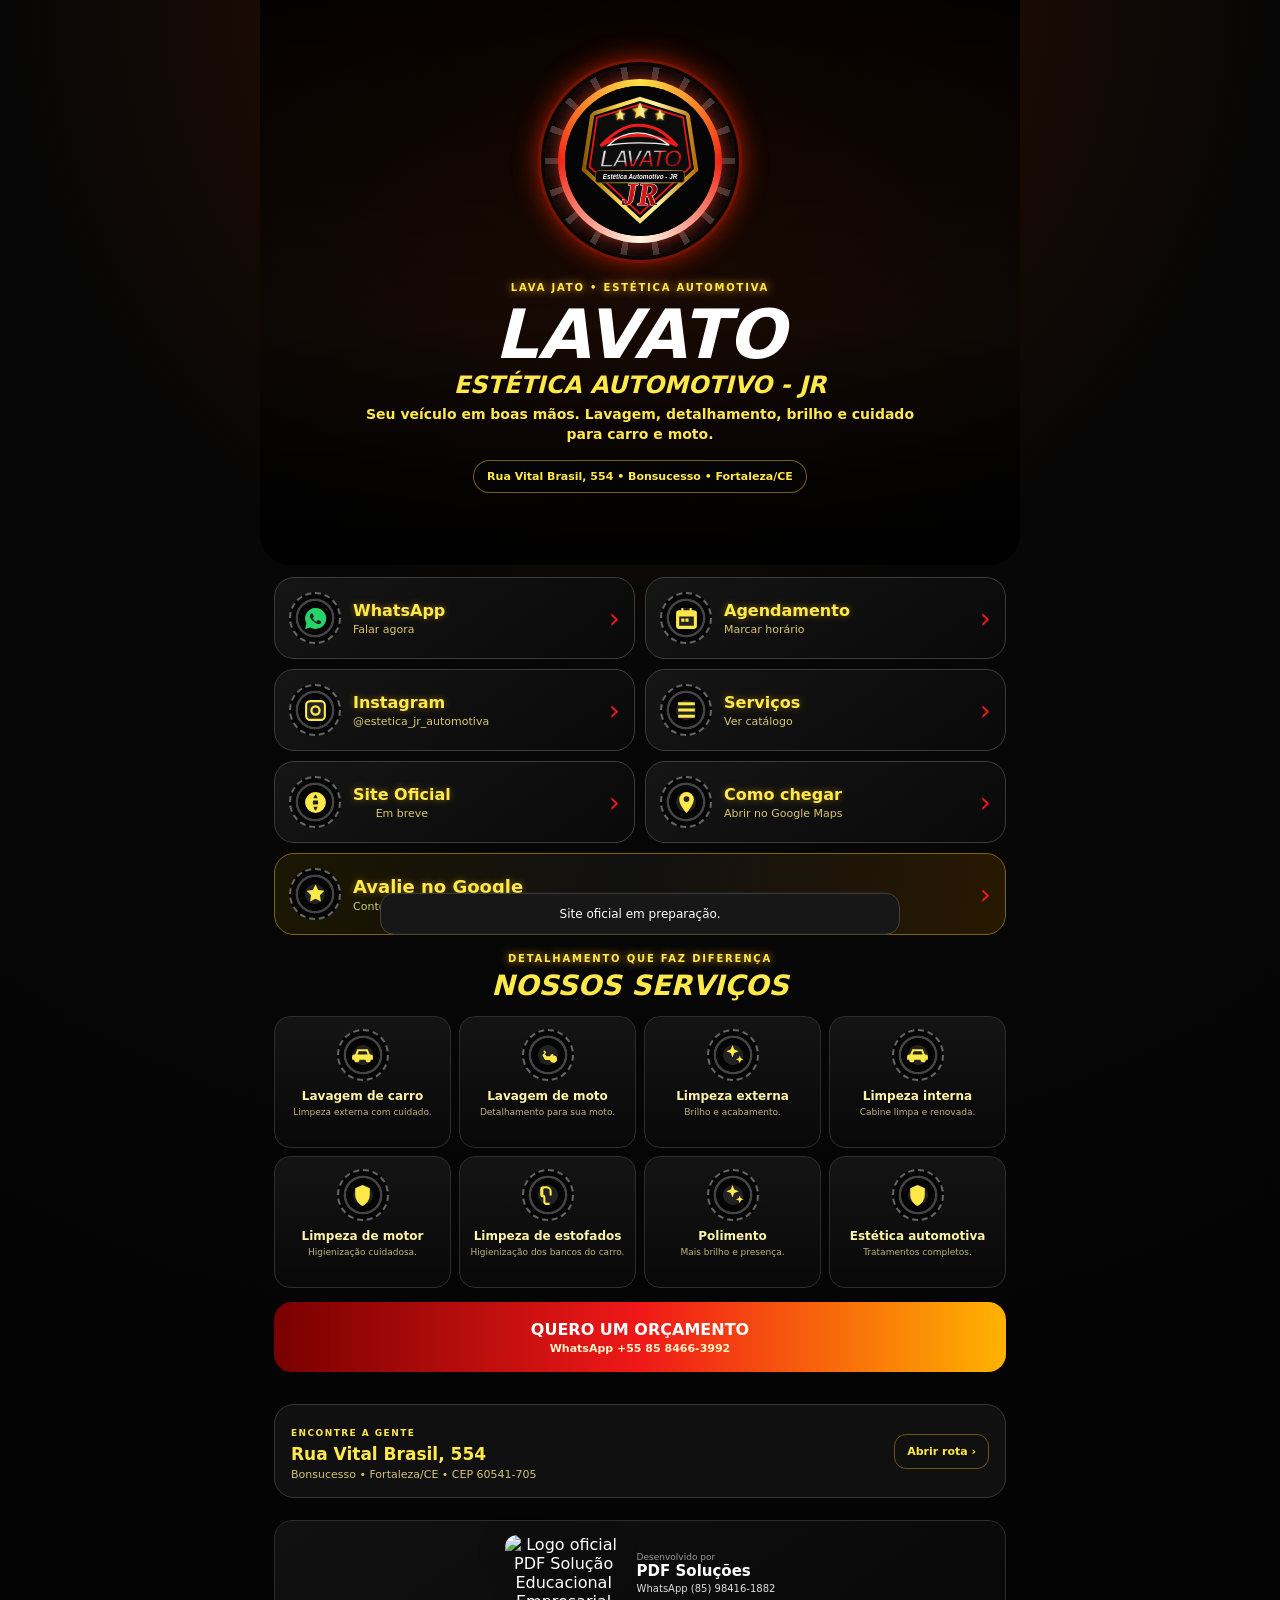
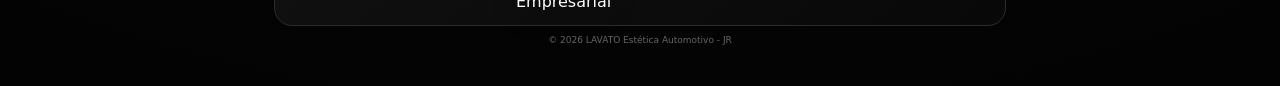
==== index.html @ ad316955 "Ajusta mensagem do botão de agendamento no WhatsApp" ====
<!doctype html><html lang="pt-BR"><head><meta charset="utf-8"><meta name="viewport" content="width=device-width,initial-scale=1,viewport-fit=cover"><meta name="theme-color" content="#070707"><meta name="description" content="LAVATO Estética Automotivo - JR em Fortaleza. Lava jato, limpeza interna e externa, motor, estofados, polimento e estética automotiva."><title>LAVATO Estética Automotivo - JR | Fortaleza</title><style>
:root{--r:#f01818;--y:#ffe84a;--g:#25d366;--bg:#070707}*{box-sizing:border-box}html{scroll-behavior:smooth}body{margin:0;background:radial-gradient(circle at 50% 0,#351000,#070707 35%,#030303);color:#fff;font-family:Inter,system-ui,-apple-system,Segoe UI,sans-serif}a{text-decoration:none;color:inherit}button{font:inherit;color:inherit}.wrap{width:min(760px,100%);margin:auto;padding:0 14px 32px}.hero{position:relative;min-height:565px;margin:0 -14px 12px;border-radius:0 0 30px 30px;overflow:hidden;background:linear-gradient(180deg,rgba(0,0,0,.86),rgba(0,0,0,.22) 58%,rgba(0,0,0,.92)),url('https://images.unsplash.com/photo-1492144534655-ae79c964c9d7?auto=format&fit=crop&w=1400&q=84') center/cover}.hc{min-height:565px;display:flex;align-items:center;justify-content:center;flex-direction:column;text-align:center;padding:18px 18px 24px}.badge{width:190px;height:190px;position:relative;border:0;background:none;display:grid;place-items:center;cursor:pointer;margin:0 0 26px;flex:0 0 auto}.tire{position:absolute;inset:0;border-radius:50%;background:repeating-conic-gradient(#0b0b0b 0 8deg,#3a3a3a 8deg 12deg,#080808 12deg 20deg);box-shadow:0 0 0 4px #070707,0 0 0 7px #731500,0 0 30px #ff2a00;animation:spin 4.8s linear infinite}.tire:before{content:"";position:absolute;inset:13px;border-radius:50%;background:conic-gradient(var(--y),var(--r),#fff,var(--r),var(--y));box-shadow:0 0 18px rgba(255,24,24,.55)}.tire:after{content:"";position:absolute;inset:20px;border-radius:50%;background:#050505}.brand-logo{position:relative;z-index:2;width:150px;height:150px;border-radius:50%;object-fit:contain;background:#050505;padding:7px;filter:drop-shadow(0 0 10px rgba(255,180,0,.28))}.badge.active .brand-logo{animation:pulse .8s}.ey{color:var(--y);font-size:10px;font-weight:900;letter-spacing:.18em;text-shadow:0 0 8px #ffb300;position:relative;z-index:3}.hero h1{margin:9px 0 7px;text-transform:uppercase;font-style:italic;line-height:.98;position:relative;z-index:3}.hero h1 strong{display:block;font-size:clamp(38px,10vw,68px)}.hero h1 span{display:block;margin-top:6px;color:var(--y);font-size:clamp(17px,4.2vw,24px)}.hero p{max-width:560px;margin:0;color:var(--y);font-weight:700;font-size:14px;line-height:1.4;position:relative;z-index:3}.loc{margin-top:16px;padding:9px 13px;border:1px solid #ffc72877;background:#050505dd;border-radius:999px;font-size:11px;color:var(--y);font-weight:800;position:relative;z-index:3}.grid{display:grid;grid-template-columns:1fr 1fr;gap:10px}.card{min-height:82px;border:1px solid #3b3b3b;background:linear-gradient(145deg,#151515,#090909);border-radius:20px;padding:12px 38px 12px 14px;display:flex;align-items:center;gap:12px;position:relative;overflow:hidden;transition:.2s}.card:hover{transform:translateY(-2px);border-color:#8a2c16}.wheel{width:52px;height:52px;flex:0 0 52px;border-radius:50%;display:grid;place-items:center;background:radial-gradient(circle,#222 28%,#050505 30% 49%,#444 51% 56%,#050505 58%);border:2px dashed #666;transition:.7s}.card:hover .wheel{transform:rotate(360deg)}svg.ic{width:25px;height:25px;fill:var(--y)}.whatsapp svg.ic{fill:var(--g)}.card b{display:block;font-size:16px;color:var(--y);text-shadow:0 0 7px rgba(255,196,0,.45)}.card small{display:block;color:#d8c76f;font-size:11px;margin-top:3px}.card i{position:absolute;right:14px;color:var(--r);font-style:normal;font-size:28px}.review{grid-column:1/-1;border-color:#806400;background:linear-gradient(100deg,#1b1600,#111 48%,#281800)}.review b{font-size:18px}.services{padding:18px 0 4px;text-align:center}.services h2{font-size:28px;text-transform:uppercase;font-style:italic;margin:5px 0 14px;color:var(--y)}.sg{display:grid;grid-template-columns:repeat(4,1fr);gap:8px}.svc{min-height:132px;border:1px solid #2d2d2d;border-radius:16px;background:linear-gradient(#141414,#080808);padding:12px 8px;display:flex;flex-direction:column;align-items:center}.svc .wheel{margin-bottom:8px}.svc b{font-size:12px;color:#fff3a8}.svc small{font-size:9px;color:#bdb47e;line-height:1.3;margin-top:4px}.cta{margin:14px 0 20px;min-height:70px;border-radius:18px;background:linear-gradient(90deg,#790000,var(--r),#ffb300);display:flex;align-items:center;justify-content:center;flex-direction:column;font-weight:900;text-transform:uppercase}.cta small{text-transform:none;font-size:11px;color:#fff4c7;margin-top:3px}.addr{margin:8px 0 20px;padding:16px;border:1px solid #353535;border-radius:20px;background:#101010;display:grid;grid-template-columns:1fr auto;gap:10px;align-items:center}.addr span{color:var(--y);font-size:9px;letter-spacing:.16em;font-weight:900}.addr h2{font-size:17px;margin:4px 0;color:var(--y)}.addr p{font-size:11px;color:#d1c27a;margin:0}.addr a{border:1px solid #6d5512;padding:10px 12px;border-radius:12px;font-size:11px;font-weight:800;color:var(--y)}footer{text-align:center;padding-top:2px}.pdf{display:flex;align-items:center;justify-content:center;gap:14px;padding:14px;border:1px solid #2c2c2c;border-radius:18px;background:linear-gradient(145deg,#111,#080808)}.pdf-logo{width:118px;max-width:34vw;height:auto;object-fit:contain;display:block;filter:drop-shadow(0 6px 14px rgba(0,0,0,.45));border-radius:12px}.pdf-logo:hover{transform:scale(1.03)}.pdf-copy{text-align:left}.pdf-copy small{display:block;color:#999;font-size:9px}.pdf-copy b{display:block;font-size:15px}.pdf-copy em{display:block;font-style:normal;font-size:10px;color:#ddd;margin-top:3px}.pdf:hover b{color:var(--y)}footer p{font-size:9px;color:#666}.toast{position:fixed;left:50%;bottom:24px;transform:translate(-50%,140%);width:min(92vw,520px);background:#171717;border:1px solid #444;border-radius:14px;padding:13px;text-align:center;font-size:12px;transition:.3s;z-index:20}.toast.show{transform:translate(-50%,0)}@keyframes spin{to{transform:rotate(360deg)}}@keyframes pulse{0%{transform:scale(1)}35%{transform:scale(.94)}65%{transform:scale(1.05)}100%{transform:scale(1)}}@media(max-width:640px){.grid{grid-template-columns:1fr}.review{grid-column:auto}.sg{grid-template-columns:1fr 1fr}.hero,.hc{min-height:530px}.badge{width:164px;height:164px;margin-bottom:28px}.brand-logo{width:128px;height:128px;padding:6px}.tire:before{inset:12px}.tire:after{inset:18px}.addr{grid-template-columns:1fr}.addr a{text-align:center}.pdf{flex-direction:column}.pdf-copy{text-align:center}}@media(prefers-reduced-motion:reduce){.tire{animation:none}}
</style></head><body><svg width="0" height="0" style="position:absolute"><defs><symbol id="wa" viewBox="0 0 24 24"><path d="M12 2a10 10 0 0 0-8.7 14.9L2 22l5.2-1.4A10 10 0 1 0 12 2Zm5.7 13.9c-.2.7-1.4 1.3-2 1.4-.5.1-1.2.1-1.9-.1-3.7-1.2-6.3-4.4-7-6.3-.5-1.3-.1-2.5.6-3.3.3-.3.6-.4.8-.4h.6c.2 0 .4 0 .6.5l.9 2.2c.1.2.1.3 0 .5-.2.4-.5.7-.8 1-.2.2-.2.4 0 .7.7 1.2 1.7 2.1 2.8 2.8.3.2.5.2.7-.1l1-1.2c.2-.3.4-.2.7-.1l2 .9c.3.1.5.2.6.3.1.2.1.8-.1 1.2Z"/></symbol><symbol id="cal" viewBox="0 0 24 24"><path d="M7 2h2v2h6V2h2v2h2a3 3 0 0 1 3 3v12a3 3 0 0 1-3 3H5a3 3 0 0 1-3-3V7a3 3 0 0 1 3-3h2V2Zm12 8H5v9h14v-9ZM7 12h3v3H7v-3Zm4 0h3v3h-3v-3Z"/></symbol><symbol id="ig" viewBox="0 0 24 24"><path d="M7 2h10a5 5 0 0 1 5 5v10a5 5 0 0 1-5 5H7a5 5 0 0 1-5-5V7a5 5 0 0 1 5-5Zm0 2a3 3 0 0 0-3 3v10a3 3 0 0 0 3 3h10a3 3 0 0 0 3-3V7a3 3 0 0 0-3-3H7Zm5 3a5 5 0 1 1 0 10 5 5 0 0 1 0-10Zm0 2.2a2.8 2.8 0 1 0 0 5.6 2.8 2.8 0 0 0 0-5.6Z"/></symbol><symbol id="list" viewBox="0 0 24 24"><path d="M4 4h16v3H4V4Zm0 6h16v3H4v-3Zm0 6h16v3H4v-3Z"/></symbol><symbol id="globe" viewBox="0 0 24 24"><path d="M12 2a10 10 0 1 0 0 20 10 10 0 0 0 0-20Zm0 2c.9 1.1 1.6 2.4 2 4h-4c.4-1.6 1.1-2.9 2-4Zm-2.4 6h4.8a15 15 0 0 1 0 4H9.6a15 15 0 0 1 0-4ZM12 20c-.9-1.1-1.6-2.4-2-4h4c-.4 1.6-1.1 2.9-2 4Z"/></symbol><symbol id="pin" viewBox="0 0 24 24"><path d="M12 2a7 7 0 0 0-7 7c0 5.3 7 13 7 13s7-7.7 7-13a7 7 0 0 0-7-7Zm0 9.5A2.5 2.5 0 1 1 12 6a2.5 2.5 0 0 1 0 5.5Z"/></symbol><symbol id="star" viewBox="0 0 24 24"><path d="m12 2.3 2.6 5.3 5.9.9-4.3 4.2 1 5.9L12 16l-5.2 2.7 1-5.9L3.5 8.5l5.9-.9L12 2.3Z"/></symbol><symbol id="car" viewBox="0 0 24 24"><path d="M5 11 7 6h10l2 5h1a2 2 0 0 1 2 2v3h-2a2.5 2.5 0 0 1-5 0H9a2.5 2.5 0 0 1-5 0H2v-3a2 2 0 0 1 2-2h1Zm3.4-3-1.2 3h9.7l-1.2-3H8.4Z"/></symbol><symbol id="moto" viewBox="0 0 24 24"><path d="M17.6 10.2a3.5 3.5 0 0 0-3.3 2.4h-3.1l-1.9-1.9 1.6-1.6-2.1-2.1-.9.9 1.4 1.4-2.3 2.3 2.6 4.7h4.7a3.5 3.5 0 1 0 3.3-4.4Z"/></symbol><symbol id="spark" viewBox="0 0 24 24"><path d="m12 2 1.7 4.3L18 8l-4.3 1.7L12 14l-1.7-4.3L6 8l4.3-1.7L12 2Zm7 10 1 2.7 2.7 1-2.7 1-1 2.7-1-2.7-2.7-1 2.7-1 1-2.7Z"/></symbol><symbol id="seat" viewBox="0 0 24 24"><path d="M8 3a3 3 0 0 0-3 3v5.1A2.9 2.9 0 0 0 7.9 14H8v4a3 3 0 0 0 3 3h3v-2h-3a1 1 0 0 1-1-1v-4.2a2.8 2.8 0 0 0-2-2.7V6a1 1 0 0 1 1-1h2a3 3 0 0 1 3 3v4h2V8a5 5 0 0 0-5-5H8Z"/></symbol><symbol id="shield" viewBox="0 0 24 24"><path d="M12 2 5 5v6c0 4.8 2.9 9.2 7 11 4.1-1.8 7-6.2 7-11V5l-7-3Z"/></symbol></defs></svg><main class="wrap"><section class="hero"><div class="hc"><button class="badge" id="brand" aria-label="Logo LAVATO"><span class="tire"></span><img class="brand-logo" src="lavato-logo.svg" alt="Logo LAVATO Estética Automotivo - JR"></button><div class="ey">LAVA JATO • ESTÉTICA AUTOMOTIVA</div><h1><strong>LAVATO</strong><span>Estética Automotivo - JR</span></h1><p>Seu veículo em boas mãos. Lavagem, detalhamento, brilho e cuidado para carro e moto.</p><div class="loc">Rua Vital Brasil, 554 • Bonsucesso • Fortaleza/CE</div></div></section><section class="grid"><a class="card whatsapp" href="https://wa.me/558584663992?text=Olá!%20Vi%20o%20perfil%20da%20LAVATO%20e%20quero%20mais%20informações." target="_blank"><span class="wheel"><svg class="ic"><use href="#wa"/></svg></span><span><b>WhatsApp</b><small>Falar agora</small></span><i>›</i></a><a class="card" href="https://wa.me/558584663992?text=Ol%C3%A1!%20Vim%20pelo%20link%20da%20LAVATO%20e%20quero%20mais%20informa%C3%A7%C3%B5es%20sobre%20o%20agendamento%20do%20dia." target="_blank"><span class="wheel"><svg class="ic"><use href="#cal"/></svg></span><span><b>Agendamento</b><small>Marcar horário</small></span><i>›</i></a><a class="card" href="https://www.instagram.com/estetica_jr_automotiva/" target="_blank"><span class="wheel"><svg class="ic"><use href="#ig"/></svg></span><span><b>Instagram</b><small>@estetica_jr_automotiva</small></span><i>›</i></a><a class="card" href="#servicos"><span class="wheel"><svg class="ic"><use href="#list"/></svg></span><span><b>Serviços</b><small>Ver catálogo</small></span><i>›</i></a><button class="card" id="siteSoon"><span class="wheel"><svg class="ic"><use href="#globe"/></svg></span><span><b>Site Oficial</b><small>Em breve</small></span><i>›</i></button><a class="card" href="https://www.google.com/maps/search/?api=1&query=Rua%20Vital%20Brasil%2C%20554%2C%20Bonsucesso%2C%20Fortaleza%2C%20CE%2C%2060541-705" target="_blank"><span class="wheel"><svg class="ic"><use href="#pin"/></svg></span><span><b>Como chegar</b><small>Abrir no Google Maps</small></span><i>›</i></a><a class="card review" href="https://g.page/r/CXm1f7X1Bu_LECE/review" target="_blank"><span class="wheel"><svg class="ic"><use href="#star"/></svg></span><span><b>Avalie no Google</b><small>Conte como foi sua experiência.</small></span><i>›</i></a></section><section class="services" id="servicos"><div class="ey">DETALHAMENTO QUE FAZ DIFERENÇA</div><h2>Nossos serviços</h2><div class="sg"><article class="svc"><span class="wheel"><svg class="ic"><use href="#car"/></svg></span><b>Lavagem de carro</b><small>Limpeza externa com cuidado.</small></article><article class="svc"><span class="wheel"><svg class="ic"><use href="#moto"/></svg></span><b>Lavagem de moto</b><small>Detalhamento para sua moto.</small></article><article class="svc"><span class="wheel"><svg class="ic"><use href="#spark"/></svg></span><b>Limpeza externa</b><small>Brilho e acabamento.</small></article><article class="svc"><span class="wheel"><svg class="ic"><use href="#car"/></svg></span><b>Limpeza interna</b><small>Cabine limpa e renovada.</small></article><article class="svc"><span class="wheel"><svg class="ic"><use href="#shield"/></svg></span><b>Limpeza de motor</b><small>Higienização cuidadosa.</small></article><article class="svc"><span class="wheel"><svg class="ic"><use href="#seat"/></svg></span><b>Limpeza de estofados</b><small>Higienização dos bancos do carro.</small></article><article class="svc"><span class="wheel"><svg class="ic"><use href="#spark"/></svg></span><b>Polimento</b><small>Mais brilho e presença.</small></article><article class="svc"><span class="wheel"><svg class="ic"><use href="#shield"/></svg></span><b>Estética automotiva</b><small>Tratamentos completos.</small></article></div><a class="cta" href="https://wa.me/558584663992?text=Olá!%20Quero%20um%20orçamento%20para%20meu%20veículo%20na%20LAVATO." target="_blank">Quero um orçamento<small>WhatsApp +55 85 8466-3992</small></a></section><section class="addr"><div><span>ENCONTRE A GENTE</span><h2>Rua Vital Brasil, 554</h2><p>Bonsucesso • Fortaleza/CE • CEP 60541-705</p></div><a href="https://www.google.com/maps/search/?api=1&query=Rua%20Vital%20Brasil%2C%20554%2C%20Bonsucesso%2C%20Fortaleza%2C%20CE%2C%2060541-705" target="_blank">Abrir rota ›</a></section><footer><a class="pdf" href="https://wa.me/5585984161882?text=Olá!%20Vi%20um%20projeto%20desenvolvido%20pela%20PDF%20Soluções%20e%20quero%20mais%20informações." target="_blank"><img class="pdf-logo" src="https://raw.githubusercontent.com/diegofreitas09/coracoralina/main/logo-pdf-web.png" alt="Logo oficial PDF Solução Educacional Empresarial"><span class="pdf-copy"><small>Desenvolvido por</small><b>PDF Soluções</b><em>WhatsApp (85) 98416-1882</em></span></a><p>© 2026 LAVATO Estética Automotivo - JR</p></footer></main><div class="toast" id="toast">Site oficial em preparação.</div><script>const b=document.getElementById('brand');b.onclick=()=>{b.classList.remove('active');void b.offsetWidth;b.classList.add('active');setTimeout(()=>b.classList.remove('active'),850)};const s=document.getElementById('siteSoon'),t=document.getElementById('toast');let tm;s.onclick=()=>{clearTimeout(tm);t.classList.add('show');tm=setTimeout(()=>t.classList.remove('show'),2500)};</script></body></html>
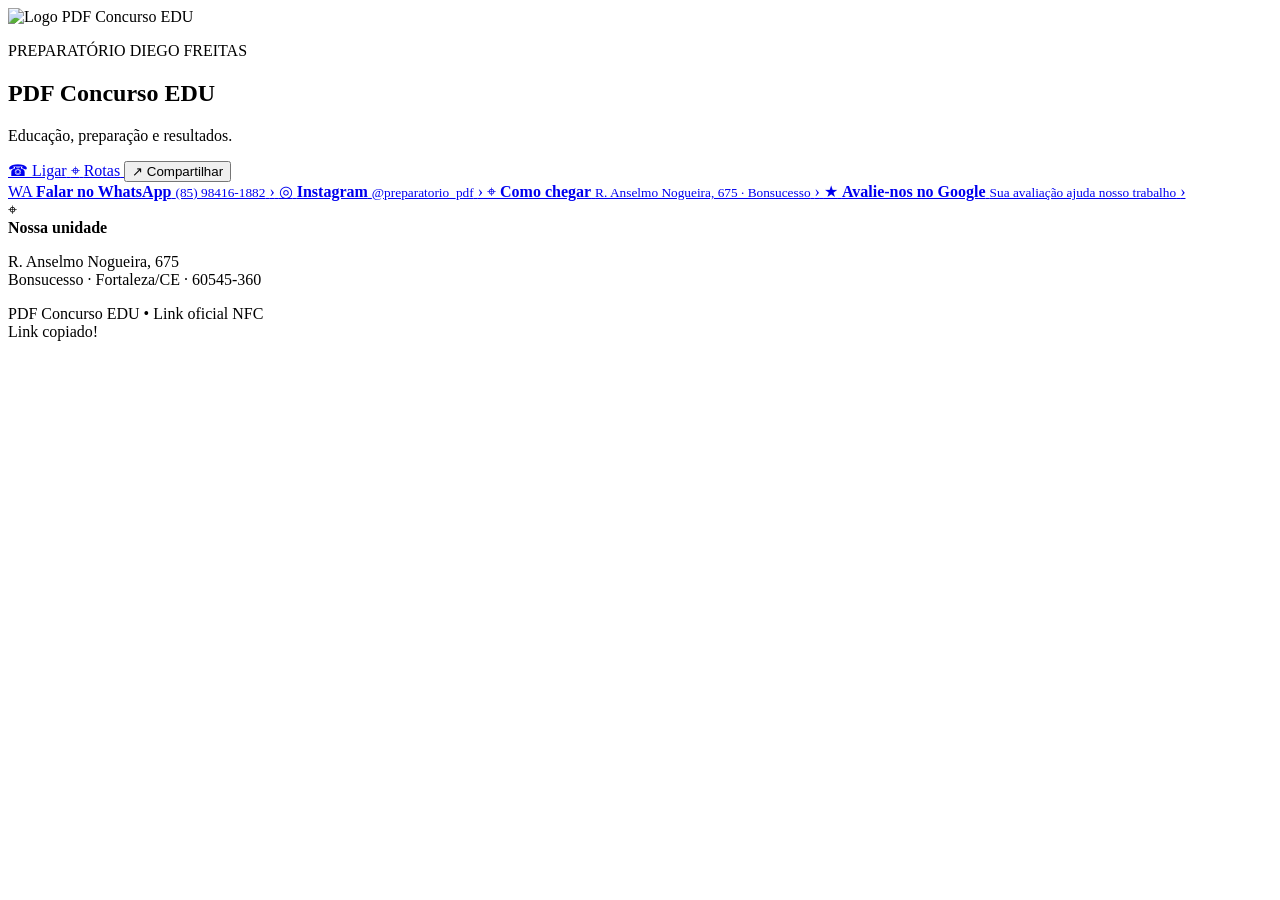
==== commit 3e25cdc6: "fix: remover site incorreto do link da bio PDF" ====
--- a/index.html
+++ b/index.html
@@ -1,3 +1,128 @@
-<!doctype html><html lang="pt-BR"><head><meta charset="utf-8"><meta name="viewport" content="width=device-width,initial-scale=1,viewport-fit=cover"><meta name="theme-color" content="#070707"><meta name="description" content="LAVATO Estética Automotivo - JR em Fortaleza. Lava jato, limpeza interna e externa, motor, estofados, polimento e estética automotiva."><title>LAVATO Estética Automotivo - JR | Fortaleza</title><style>
-:root{--r:#f01818;--y:#ffe84a;--g:#25d366;--bg:#070707}*{box-sizing:border-box}html{scroll-behavior:smooth}body{margin:0;background:radial-gradient(circle at 50% 0,#351000,#070707 35%,#030303);color:#fff;font-family:Inter,system-ui,-apple-system,Segoe UI,sans-serif}a{text-decoration:none;color:inherit}button{font:inherit;color:inherit}.wrap{width:min(760px,100%);margin:auto;padding:0 14px 32px}.hero{position:relative;min-height:565px;margin:0 -14px 12px;border-radius:0 0 30px 30px;overflow:hidden;background:linear-gradient(180deg,rgba(0,0,0,.86),rgba(0,0,0,.22) 58%,rgba(0,0,0,.92)),url('https://images.unsplash.com/photo-1492144534655-ae79c964c9d7?auto=format&fit=crop&w=1400&q=84') center/cover}.hc{min-height:565px;display:flex;align-items:center;justify-content:center;flex-direction:column;text-align:center;padding:18px 18px 24px}.badge{width:190px;height:190px;position:relative;border:0;background:none;display:grid;place-items:center;cursor:pointer;margin:0 0 26px;flex:0 0 auto}.tire{position:absolute;inset:0;border-radius:50%;background:repeating-conic-gradient(#0b0b0b 0 8deg,#3a3a3a 8deg 12deg,#080808 12deg 20deg);box-shadow:0 0 0 4px #070707,0 0 0 7px #731500,0 0 30px #ff2a00;animation:spin 4.8s linear infinite}.tire:before{content:"";position:absolute;inset:13px;border-radius:50%;background:conic-gradient(var(--y),var(--r),#fff,var(--r),var(--y));box-shadow:0 0 18px rgba(255,24,24,.55)}.tire:after{content:"";position:absolute;inset:20px;border-radius:50%;background:#050505}.brand-logo{position:relative;z-index:2;width:150px;height:150px;border-radius:50%;object-fit:contain;background:#050505;padding:7px;filter:drop-shadow(0 0 10px rgba(255,180,0,.28))}.badge.active .brand-logo{animation:pulse .8s}.ey{color:var(--y);font-size:10px;font-weight:900;letter-spacing:.18em;text-shadow:0 0 8px #ffb300;position:relative;z-index:3}.hero h1{margin:9px 0 7px;text-transform:uppercase;font-style:italic;line-height:.98;position:relative;z-index:3}.hero h1 strong{display:block;font-size:clamp(38px,10vw,68px)}.hero h1 span{display:block;margin-top:6px;color:var(--y);font-size:clamp(17px,4.2vw,24px)}.hero p{max-width:560px;margin:0;color:var(--y);font-weight:700;font-size:14px;line-height:1.4;position:relative;z-index:3}.loc{margin-top:16px;padding:9px 13px;border:1px solid #ffc72877;background:#050505dd;border-radius:999px;font-size:11px;color:var(--y);font-weight:800;position:relative;z-index:3}.grid{display:grid;grid-template-columns:1fr 1fr;gap:10px}.card{min-height:82px;border:1px solid #3b3b3b;background:linear-gradient(145deg,#151515,#090909);border-radius:20px;padding:12px 38px 12px 14px;display:flex;align-items:center;gap:12px;position:relative;overflow:hidden;transition:.2s}.card:hover{transform:translateY(-2px);border-color:#8a2c16}.wheel{width:52px;height:52px;flex:0 0 52px;border-radius:50%;display:grid;place-items:center;background:radial-gradient(circle,#222 28%,#050505 30% 49%,#444 51% 56%,#050505 58%);border:2px dashed #666;transition:.7s}.card:hover .wheel{transform:rotate(360deg)}svg.ic{width:25px;height:25px;fill:var(--y)}.whatsapp svg.ic{fill:var(--g)}.card b{display:block;font-size:16px;color:var(--y);text-shadow:0 0 7px rgba(255,196,0,.45)}.card small{display:block;color:#d8c76f;font-size:11px;margin-top:3px}.card i{position:absolute;right:14px;color:var(--r);font-style:normal;font-size:28px}.review{grid-column:1/-1;border-color:#806400;background:linear-gradient(100deg,#1b1600,#111 48%,#281800)}.review b{font-size:18px}.services{padding:18px 0 4px;text-align:center}.services h2{font-size:28px;text-transform:uppercase;font-style:italic;margin:5px 0 14px;color:var(--y)}.sg{display:grid;grid-template-columns:repeat(4,1fr);gap:8px}.svc{min-height:132px;border:1px solid #2d2d2d;border-radius:16px;background:linear-gradient(#141414,#080808);padding:12px 8px;display:flex;flex-direction:column;align-items:center}.svc .wheel{margin-bottom:8px}.svc b{font-size:12px;color:#fff3a8}.svc small{font-size:9px;color:#bdb47e;line-height:1.3;margin-top:4px}.cta{margin:14px 0 20px;min-height:70px;border-radius:18px;background:linear-gradient(90deg,#790000,var(--r),#ffb300);display:flex;align-items:center;justify-content:center;flex-direction:column;font-weight:900;text-transform:uppercase}.cta small{text-transform:none;font-size:11px;color:#fff4c7;margin-top:3px}.addr{margin:8px 0 20px;padding:16px;border:1px solid #353535;border-radius:20px;background:#101010;display:grid;grid-template-columns:1fr auto;gap:10px;align-items:center}.addr span{color:var(--y);font-size:9px;letter-spacing:.16em;font-weight:900}.addr h2{font-size:17px;margin:4px 0;color:var(--y)}.addr p{font-size:11px;color:#d1c27a;margin:0}.addr a{border:1px solid #6d5512;padding:10px 12px;border-radius:12px;font-size:11px;font-weight:800;color:var(--y)}footer{text-align:center;padding-top:2px}.pdf{display:flex;align-items:center;justify-content:center;gap:14px;padding:14px;border:1px solid #2c2c2c;border-radius:18px;background:linear-gradient(145deg,#111,#080808)}.pdf-logo{width:118px;max-width:34vw;height:auto;object-fit:contain;display:block;filter:drop-shadow(0 6px 14px rgba(0,0,0,.45));border-radius:12px}.pdf-logo:hover{transform:scale(1.03)}.pdf-copy{text-align:left}.pdf-copy small{display:block;color:#999;font-size:9px}.pdf-copy b{display:block;font-size:15px}.pdf-copy em{display:block;font-style:normal;font-size:10px;color:#ddd;margin-top:3px}.pdf:hover b{color:var(--y)}footer p{font-size:9px;color:#666}.toast{position:fixed;left:50%;bottom:24px;transform:translate(-50%,140%);width:min(92vw,520px);background:#171717;border:1px solid #444;border-radius:14px;padding:13px;text-align:center;font-size:12px;transition:.3s;z-index:20}.toast.show{transform:translate(-50%,0)}@keyframes spin{to{transform:rotate(360deg)}}@keyframes pulse{0%{transform:scale(1)}35%{transform:scale(.94)}65%{transform:scale(1.05)}100%{transform:scale(1)}}@media(max-width:640px){.grid{grid-template-columns:1fr}.review{grid-column:auto}.sg{grid-template-columns:1fr 1fr}.hero,.hc{min-height:530px}.badge{width:164px;height:164px;margin-bottom:28px}.brand-logo{width:128px;height:128px;padding:6px}.tire:before{inset:12px}.tire:after{inset:18px}.addr{grid-template-columns:1fr}.addr a{text-align:center}.pdf{flex-direction:column}.pdf-copy{text-align:center}}@media(prefers-reduced-motion:reduce){.tire{animation:none}}
-</style></head><body><svg width="0" height="0" style="position:absolute"><defs><symbol id="wa" viewBox="0 0 24 24"><path d="M12 2a10 10 0 0 0-8.7 14.9L2 22l5.2-1.4A10 10 0 1 0 12 2Zm5.7 13.9c-.2.7-1.4 1.3-2 1.4-.5.1-1.2.1-1.9-.1-3.7-1.2-6.3-4.4-7-6.3-.5-1.3-.1-2.5.6-3.3.3-.3.6-.4.8-.4h.6c.2 0 .4 0 .6.5l.9 2.2c.1.2.1.3 0 .5-.2.4-.5.7-.8 1-.2.2-.2.4 0 .7.7 1.2 1.7 2.1 2.8 2.8.3.2.5.2.7-.1l1-1.2c.2-.3.4-.2.7-.1l2 .9c.3.1.5.2.6.3.1.2.1.8-.1 1.2Z"/></symbol><symbol id="cal" viewBox="0 0 24 24"><path d="M7 2h2v2h6V2h2v2h2a3 3 0 0 1 3 3v12a3 3 0 0 1-3 3H5a3 3 0 0 1-3-3V7a3 3 0 0 1 3-3h2V2Zm12 8H5v9h14v-9ZM7 12h3v3H7v-3Zm4 0h3v3h-3v-3Z"/></symbol><symbol id="ig" viewBox="0 0 24 24"><path d="M7 2h10a5 5 0 0 1 5 5v10a5 5 0 0 1-5 5H7a5 5 0 0 1-5-5V7a5 5 0 0 1 5-5Zm0 2a3 3 0 0 0-3 3v10a3 3 0 0 0 3 3h10a3 3 0 0 0 3-3V7a3 3 0 0 0-3-3H7Zm5 3a5 5 0 1 1 0 10 5 5 0 0 1 0-10Zm0 2.2a2.8 2.8 0 1 0 0 5.6 2.8 2.8 0 0 0 0-5.6Z"/></symbol><symbol id="list" viewBox="0 0 24 24"><path d="M4 4h16v3H4V4Zm0 6h16v3H4v-3Zm0 6h16v3H4v-3Z"/></symbol><symbol id="globe" viewBox="0 0 24 24"><path d="M12 2a10 10 0 1 0 0 20 10 10 0 0 0 0-20Zm0 2c.9 1.1 1.6 2.4 2 4h-4c.4-1.6 1.1-2.9 2-4Zm-2.4 6h4.8a15 15 0 0 1 0 4H9.6a15 15 0 0 1 0-4ZM12 20c-.9-1.1-1.6-2.4-2-4h4c-.4 1.6-1.1 2.9-2 4Z"/></symbol><symbol id="pin" viewBox="0 0 24 24"><path d="M12 2a7 7 0 0 0-7 7c0 5.3 7 13 7 13s7-7.7 7-13a7 7 0 0 0-7-7Zm0 9.5A2.5 2.5 0 1 1 12 6a2.5 2.5 0 0 1 0 5.5Z"/></symbol><symbol id="star" viewBox="0 0 24 24"><path d="m12 2.3 2.6 5.3 5.9.9-4.3 4.2 1 5.9L12 16l-5.2 2.7 1-5.9L3.5 8.5l5.9-.9L12 2.3Z"/></symbol><symbol id="car" viewBox="0 0 24 24"><path d="M5 11 7 6h10l2 5h1a2 2 0 0 1 2 2v3h-2a2.5 2.5 0 0 1-5 0H9a2.5 2.5 0 0 1-5 0H2v-3a2 2 0 0 1 2-2h1Zm3.4-3-1.2 3h9.7l-1.2-3H8.4Z"/></symbol><symbol id="moto" viewBox="0 0 24 24"><path d="M17.6 10.2a3.5 3.5 0 0 0-3.3 2.4h-3.1l-1.9-1.9 1.6-1.6-2.1-2.1-.9.9 1.4 1.4-2.3 2.3 2.6 4.7h4.7a3.5 3.5 0 1 0 3.3-4.4Z"/></symbol><symbol id="spark" viewBox="0 0 24 24"><path d="m12 2 1.7 4.3L18 8l-4.3 1.7L12 14l-1.7-4.3L6 8l4.3-1.7L12 2Zm7 10 1 2.7 2.7 1-2.7 1-1 2.7-1-2.7-2.7-1 2.7-1 1-2.7Z"/></symbol><symbol id="seat" viewBox="0 0 24 24"><path d="M8 3a3 3 0 0 0-3 3v5.1A2.9 2.9 0 0 0 7.9 14H8v4a3 3 0 0 0 3 3h3v-2h-3a1 1 0 0 1-1-1v-4.2a2.8 2.8 0 0 0-2-2.7V6a1 1 0 0 1 1-1h2a3 3 0 0 1 3 3v4h2V8a5 5 0 0 0-5-5H8Z"/></symbol><symbol id="shield" viewBox="0 0 24 24"><path d="M12 2 5 5v6c0 4.8 2.9 9.2 7 11 4.1-1.8 7-6.2 7-11V5l-7-3Z"/></symbol></defs></svg><main class="wrap"><section class="hero"><div class="hc"><button class="badge" id="brand" aria-label="Logo LAVATO"><span class="tire"></span><img class="brand-logo" src="lavato-logo.svg" alt="Logo LAVATO Estética Automotivo - JR"></button><div class="ey">LAVA JATO • ESTÉTICA AUTOMOTIVA</div><h1><strong>LAVATO</strong><span>Estética Automotivo - JR</span></h1><p>Seu veículo em boas mãos. Lavagem, detalhamento, brilho e cuidado para carro e moto.</p><div class="loc">Rua Vital Brasil, 554 • Bonsucesso • Fortaleza/CE</div></div></section><section class="grid"><a class="card whatsapp" href="https://wa.me/558584663992?text=Olá!%20Vi%20o%20perfil%20da%20LAVATO%20e%20quero%20mais%20informações." target="_blank"><span class="wheel"><svg class="ic"><use href="#wa"/></svg></span><span><b>WhatsApp</b><small>Falar agora</small></span><i>›</i></a><a class="card" href="https://wa.me/558584663992?text=Ol%C3%A1!%20Vim%20pelo%20link%20da%20LAVATO%20e%20quero%20mais%20informa%C3%A7%C3%B5es%20sobre%20o%20agendamento%20do%20dia." target="_blank"><span class="wheel"><svg class="ic"><use href="#cal"/></svg></span><span><b>Agendamento</b><small>Marcar horário</small></span><i>›</i></a><a class="card" href="https://www.instagram.com/estetica_jr_automotiva/" target="_blank"><span class="wheel"><svg class="ic"><use href="#ig"/></svg></span><span><b>Instagram</b><small>@estetica_jr_automotiva</small></span><i>›</i></a><a class="card" href="#servicos"><span class="wheel"><svg class="ic"><use href="#list"/></svg></span><span><b>Serviços</b><small>Ver catálogo</small></span><i>›</i></a><button class="card" id="siteSoon"><span class="wheel"><svg class="ic"><use href="#globe"/></svg></span><span><b>Site Oficial</b><small>Em breve</small></span><i>›</i></button><a class="card" href="https://www.google.com/maps/search/?api=1&query=Rua%20Vital%20Brasil%2C%20554%2C%20Bonsucesso%2C%20Fortaleza%2C%20CE%2C%2060541-705" target="_blank"><span class="wheel"><svg class="ic"><use href="#pin"/></svg></span><span><b>Como chegar</b><small>Abrir no Google Maps</small></span><i>›</i></a><a class="card review" href="https://g.page/r/CXm1f7X1Bu_LECE/review" target="_blank"><span class="wheel"><svg class="ic"><use href="#star"/></svg></span><span><b>Avalie no Google</b><small>Conte como foi sua experiência.</small></span><i>›</i></a></section><section class="services" id="servicos"><div class="ey">DETALHAMENTO QUE FAZ DIFERENÇA</div><h2>Nossos serviços</h2><div class="sg"><article class="svc"><span class="wheel"><svg class="ic"><use href="#car"/></svg></span><b>Lavagem de carro</b><small>Limpeza externa com cuidado.</small></article><article class="svc"><span class="wheel"><svg class="ic"><use href="#moto"/></svg></span><b>Lavagem de moto</b><small>Detalhamento para sua moto.</small></article><article class="svc"><span class="wheel"><svg class="ic"><use href="#spark"/></svg></span><b>Limpeza externa</b><small>Brilho e acabamento.</small></article><article class="svc"><span class="wheel"><svg class="ic"><use href="#car"/></svg></span><b>Limpeza interna</b><small>Cabine limpa e renovada.</small></article><article class="svc"><span class="wheel"><svg class="ic"><use href="#shield"/></svg></span><b>Limpeza de motor</b><small>Higienização cuidadosa.</small></article><article class="svc"><span class="wheel"><svg class="ic"><use href="#seat"/></svg></span><b>Limpeza de estofados</b><small>Higienização dos bancos do carro.</small></article><article class="svc"><span class="wheel"><svg class="ic"><use href="#spark"/></svg></span><b>Polimento</b><small>Mais brilho e presença.</small></article><article class="svc"><span class="wheel"><svg class="ic"><use href="#shield"/></svg></span><b>Estética automotiva</b><small>Tratamentos completos.</small></article></div><a class="cta" href="https://wa.me/558584663992?text=Olá!%20Quero%20um%20orçamento%20para%20meu%20veículo%20na%20LAVATO." target="_blank">Quero um orçamento<small>WhatsApp +55 85 8466-3992</small></a></section><section class="addr"><div><span>ENCONTRE A GENTE</span><h2>Rua Vital Brasil, 554</h2><p>Bonsucesso • Fortaleza/CE • CEP 60541-705</p></div><a href="https://www.google.com/maps/search/?api=1&query=Rua%20Vital%20Brasil%2C%20554%2C%20Bonsucesso%2C%20Fortaleza%2C%20CE%2C%2060541-705" target="_blank">Abrir rota ›</a></section><footer><a class="pdf" href="https://wa.me/5585984161882?text=Olá!%20Vi%20um%20projeto%20desenvolvido%20pela%20PDF%20Soluções%20e%20quero%20mais%20informações." target="_blank"><img class="pdf-logo" src="https://raw.githubusercontent.com/diegofreitas09/coracoralina/main/logo-pdf-web.png" alt="Logo oficial PDF Solução Educacional Empresarial"><span class="pdf-copy"><small>Desenvolvido por</small><b>PDF Soluções</b><em>WhatsApp (85) 98416-1882</em></span></a><p>© 2026 LAVATO Estética Automotivo - JR</p></footer></main><div class="toast" id="toast">Site oficial em preparação.</div><script>const b=document.getElementById('brand');b.onclick=()=>{b.classList.remove('active');void b.offsetWidth;b.classList.add('active');setTimeout(()=>b.classList.remove('active'),850)};const s=document.getElementById('siteSoon'),t=document.getElementById('toast');let tm;s.onclick=()=>{clearTimeout(tm);t.classList.add('show');tm=setTimeout(()=>t.classList.remove('show'),2500)};</script></body></html>+<!doctype html>
+<html lang="pt-BR">
+<head>
+  <meta charset="utf-8" />
+  <meta name="viewport" content="width=device-width, initial-scale=1, viewport-fit=cover" />
+  <meta name="theme-color" content="#100000" />
+  <meta name="description" content="Acessos oficiais do PDF Concurso EDU e Preparatório Diego Freitas." />
+  <title>PDF Concurso EDU | Acessos Oficiais</title>
+  <link rel="stylesheet" href="styles.css" />
+</head>
+<body>
+  <div class="glow glow-one"></div>
+  <div class="glow glow-two"></div>
+
+  <main class="page-shell">
+    <section class="profile-card" aria-label="Acessos oficiais do PDF Concurso EDU">
+      <div class="brand-area">
+        <div class="logo-wrap">
+          <img src="assets/logo.svg" alt="Logo PDF Concurso EDU" class="logo" />
+        </div>
+        <p class="eyebrow">PREPARATÓRIO DIEGO FREITAS</p>
+        <h1>PDF Concurso EDU</h1>
+        <p class="subtitle">Educação, preparação e resultados.</p>
+      </div>
+
+      <div class="quick-actions">
+        <a class="quick-action" href="tel:+5585984161882" aria-label="Ligar agora">
+          <span class="quick-icon">☎</span>
+          <span>Ligar</span>
+        </a>
+        <a class="quick-action" href="https://www.google.com/maps/search/?api=1&query=R.%20Anselmo%20Nogueira%2C%20675%20-%20Bonsucesso%2C%20Fortaleza%20-%20CE%2C%2060545-360" target="_blank" rel="noopener" aria-label="Abrir localização">
+          <span class="quick-icon">⌖</span>
+          <span>Rotas</span>
+        </a>
+        <button class="quick-action share-button" id="shareButton" type="button" aria-label="Compartilhar página">
+          <span class="quick-icon">↗</span>
+          <span>Compartilhar</span>
+        </button>
+      </div>
+
+      <div class="links-list">
+        <a class="link-card primary" href="https://wa.me/5585984161882?text=Ol%C3%A1%21%20Vim%20pelo%20cart%C3%A3o%20digital%20do%20PDF%20Concurso%20EDU." target="_blank" rel="noopener">
+          <span class="icon-bubble whatsapp">WA</span>
+          <span class="link-copy">
+            <strong>Falar no WhatsApp</strong>
+            <small>(85) 98416-1882</small>
+          </span>
+          <span class="arrow">›</span>
+        </a>
+
+        <a class="link-card" href="https://www.instagram.com/preparatorio_pdf/" target="_blank" rel="noopener">
+          <span class="icon-bubble instagram">◎</span>
+          <span class="link-copy">
+            <strong>Instagram</strong>
+            <small>@preparatorio_pdf</small>
+          </span>
+          <span class="arrow">›</span>
+        </a>
+
+        <a class="link-card" href="https://www.google.com/maps/search/?api=1&query=R.%20Anselmo%20Nogueira%2C%20675%20-%20Bonsucesso%2C%20Fortaleza%20-%20CE%2C%2060545-360" target="_blank" rel="noopener">
+          <span class="icon-bubble maps">⌖</span>
+          <span class="link-copy">
+            <strong>Como chegar</strong>
+            <small>R. Anselmo Nogueira, 675 · Bonsucesso</small>
+          </span>
+          <span class="arrow">›</span>
+        </a>
+
+        <a class="link-card review" href="https://g.page/r/CdOw1CquwnVpECE/review" target="_blank" rel="noopener">
+          <span class="icon-bubble review-icon">★</span>
+          <span class="link-copy">
+            <strong>Avalie-nos no Google</strong>
+            <small>Sua avaliação ajuda nosso trabalho</small>
+          </span>
+          <span class="arrow">›</span>
+        </a>
+
+      </div>
+
+      <div class="address-box">
+        <span class="address-icon">⌖</span>
+        <div>
+          <strong>Nossa unidade</strong>
+          <p>R. Anselmo Nogueira, 675<br />Bonsucesso · Fortaleza/CE · 60545-360</p>
+        </div>
+      </div>
+
+      <footer>
+        <span>PDF Concurso EDU</span>
+        <span class="footer-dot">•</span>
+        <span>Link oficial NFC</span>
+      </footer>
+    </section>
+  </main>
+
+  <div id="toast" class="toast" role="status" aria-live="polite">Link copiado!</div>
+
+  <script>
+    const shareButton = document.getElementById('shareButton');
+    const toast = document.getElementById('toast');
+
+    function showToast(message) {
+      toast.textContent = message;
+      toast.classList.add('show');
+      setTimeout(() => toast.classList.remove('show'), 2200);
+    }
+
+    shareButton.addEventListener('click', async () => {
+      const shareData = {
+        title: 'PDF Concurso EDU',
+        text: 'Acessos oficiais do PDF Concurso EDU',
+        url: window.location.href
+      };
+
+      try {
+        if (navigator.share) {
+          await navigator.share(shareData);
+        } else {
+          await navigator.clipboard.writeText(window.location.href);
+          showToast('Link copiado!');
+        }
+      } catch (error) {
+        if (error.name !== 'AbortError') showToast('Não foi possível compartilhar.');
+      }
+    });
+  </script>
+</body>
+</html>
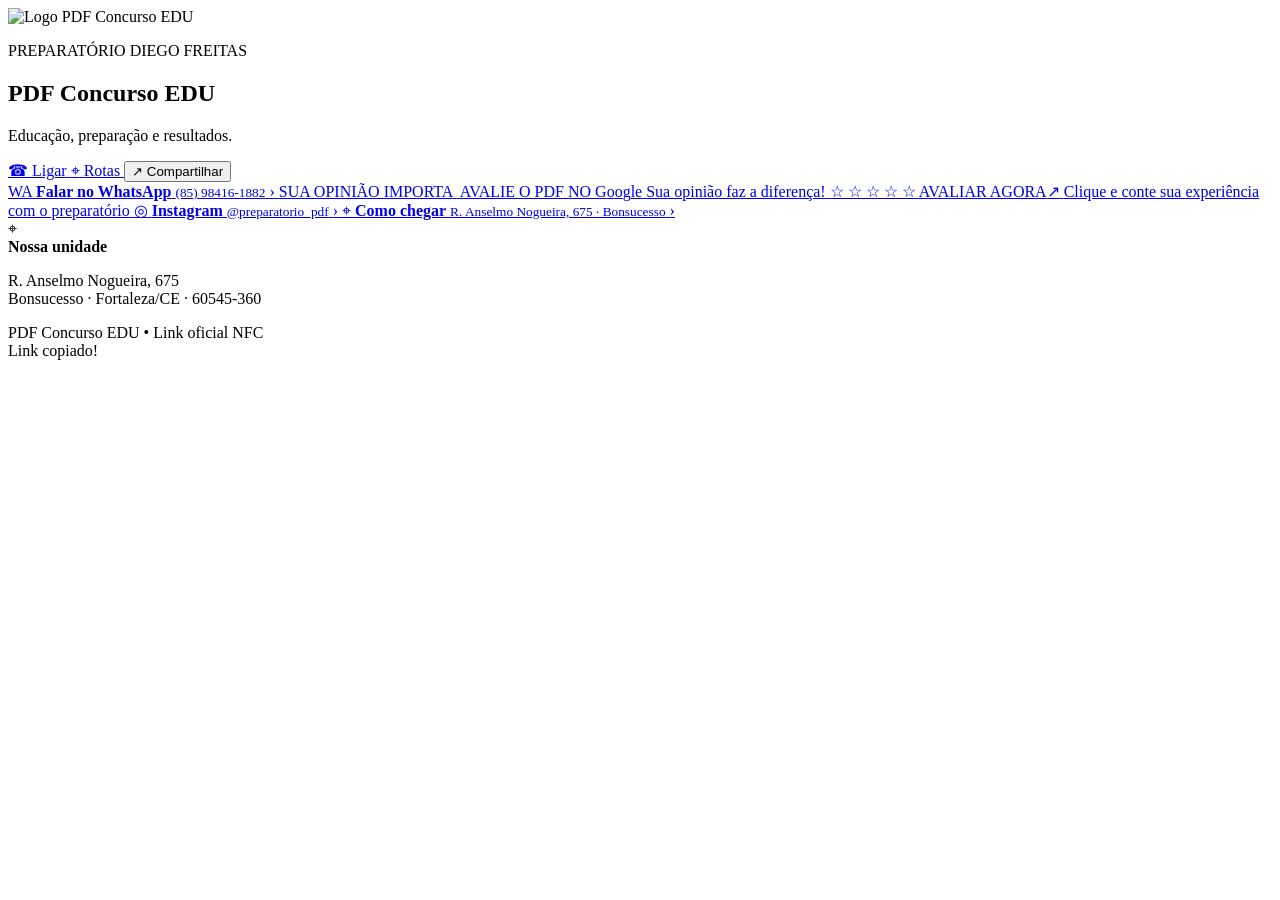
==== commit 8cbfa5b6: "Destacar plaquinha Avalie o PDF no Google na bio" ====
--- a/index.html
+++ b/index.html
@@ -48,6 +48,21 @@
           <span class="arrow">›</span>
         </a>
 
+        <a class="review-plaque" href="https://g.page/r/CdOw1CquwnVpECE/review" target="_blank" rel="noopener noreferrer" aria-label="Avalie o Preparatório Diego Freitas no Google. Abrir página de avaliação.">
+          <span class="plaque-overline"><span class="plaque-overline-dot"></span> SUA OPINIÃO IMPORTA</span>
+          <span class="plaque-hero">
+            <span class="plaque-mini-logo"><img src="assets/logo.svg" alt="" loading="lazy"></span>
+            <span class="plaque-title-wrap">
+              <span class="plaque-title">AVALIE O PDF</span>
+              <span class="plaque-title-google">NO <span class="google-word" aria-label="Google"><span>G</span><span>o</span><span>o</span><span>g</span><span>l</span><span>e</span></span></span>
+            </span>
+          </span>
+          <span class="plaque-desc">Sua opinião faz a diferença!</span>
+          <span class="plaque-stars" aria-label="Escolha a sua nota no Google">☆ ☆ ☆ ☆ ☆</span>
+          <span class="plaque-cta"><span>AVALIAR AGORA</span><span class="plaque-cta-arrow" aria-hidden="true">↗</span></span>
+          <span class="plaque-footnote">Clique e conte sua experiência com o preparatório</span>
+        </a>
+
         <a class="link-card" href="https://www.instagram.com/preparatorio_pdf/" target="_blank" rel="noopener">
           <span class="icon-bubble instagram">◎</span>
           <span class="link-copy">
@@ -66,14 +81,7 @@
           <span class="arrow">›</span>
         </a>
 
-        <a class="link-card review" href="https://g.page/r/CdOw1CquwnVpECE/review" target="_blank" rel="noopener">
-          <span class="icon-bubble review-icon">★</span>
-          <span class="link-copy">
-            <strong>Avalie-nos no Google</strong>
-            <small>Sua avaliação ajuda nosso trabalho</small>
-          </span>
-          <span class="arrow">›</span>
-        </a>
+
 
       </div>
 
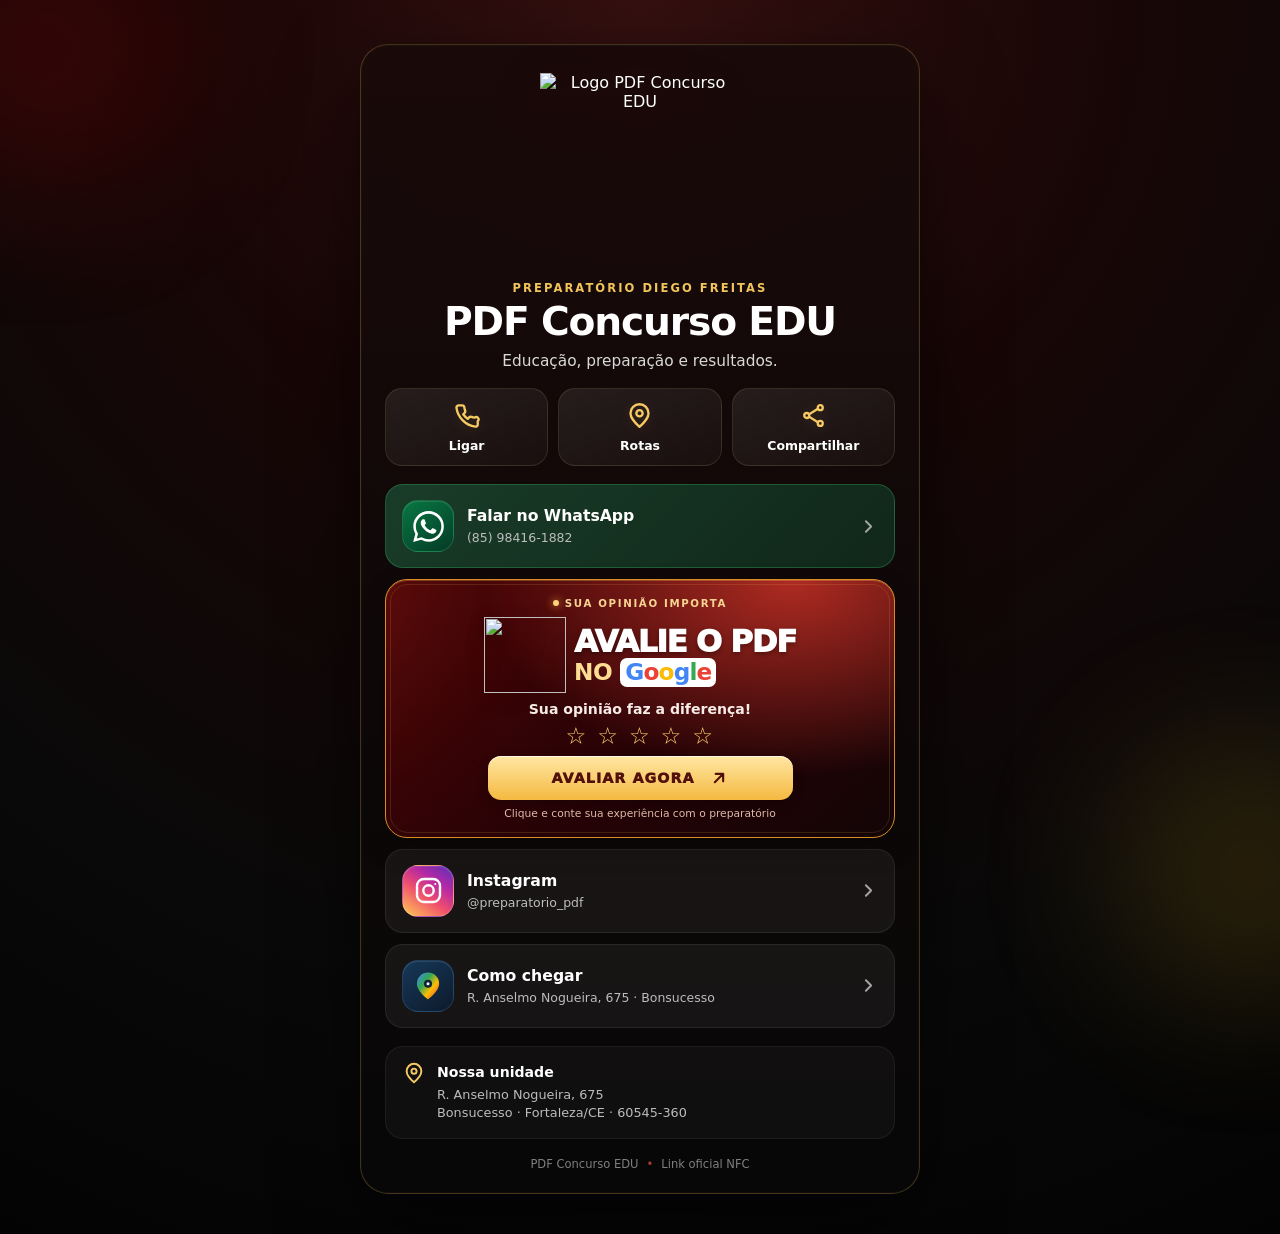
==== commit 48b1f5d4: "Substituir símbolos por SVG profissionais de contato, mapas e redes sociais" ====
--- a/index.html
+++ b/index.html
@@ -25,27 +25,27 @@
 
       <div class="quick-actions">
         <a class="quick-action" href="tel:+5585984161882" aria-label="Ligar agora">
-          <span class="quick-icon">☎</span>
+          <span class="quick-icon"><svg class="ui-icon" xmlns="http://www.w3.org/2000/svg" viewBox="0 0 24 24" fill="none" stroke="currentColor" stroke-width="2" stroke-linecap="round" stroke-linejoin="round" aria-hidden="true" focusable="false"><path d="M22 16.92v3a2 2 0 0 1-2.18 2A19.79 19.79 0 0 1 3.09 5.18 2 2 0 0 1 5.08 3h3a2 2 0 0 1 2 1.72c.12.96.36 1.9.7 2.8a2 2 0 0 1-.45 2.11L9.06 10.9a16 16 0 0 0 4.04 4.04l1.27-1.27a2 2 0 0 1 2.11-.45c.9.34 1.84.58 2.8.7A2 2 0 0 1 22 16.92Z"/></svg></span>
           <span>Ligar</span>
         </a>
         <a class="quick-action" href="https://www.google.com/maps/search/?api=1&query=R.%20Anselmo%20Nogueira%2C%20675%20-%20Bonsucesso%2C%20Fortaleza%20-%20CE%2C%2060545-360" target="_blank" rel="noopener" aria-label="Abrir localização">
-          <span class="quick-icon">⌖</span>
+          <span class="quick-icon"><svg class="ui-icon" xmlns="http://www.w3.org/2000/svg" viewBox="0 0 24 24" fill="none" stroke="currentColor" stroke-width="2" stroke-linecap="round" stroke-linejoin="round" aria-hidden="true" focusable="false"><path d="M20 10c0 5.2-8 12-8 12S4 15.2 4 10a8 8 0 1 1 16 0Z"/><circle cx="12" cy="10" r="2.8"/></svg></span>
           <span>Rotas</span>
         </a>
         <button class="quick-action share-button" id="shareButton" type="button" aria-label="Compartilhar página">
-          <span class="quick-icon">↗</span>
+          <span class="quick-icon"><svg class="ui-icon" xmlns="http://www.w3.org/2000/svg" viewBox="0 0 24 24" fill="none" stroke="currentColor" stroke-width="2" stroke-linecap="round" stroke-linejoin="round" aria-hidden="true" focusable="false"><circle cx="18" cy="5" r="2.2"/><circle cx="6" cy="12" r="2.2"/><circle cx="18" cy="19" r="2.2"/><path d="m8 11 7.9-5M8 13l7.9 5"/></svg></span>
           <span>Compartilhar</span>
         </button>
       </div>
 
       <div class="links-list">
         <a class="link-card primary" href="https://wa.me/5585984161882?text=Ol%C3%A1%21%20Vim%20pelo%20cart%C3%A3o%20digital%20do%20PDF%20Concurso%20EDU." target="_blank" rel="noopener">
-          <span class="icon-bubble whatsapp">WA</span>
+          <span class="icon-bubble whatsapp"><svg class="brand-icon whatsapp-svg" xmlns="http://www.w3.org/2000/svg" viewBox="0 0 24 24" aria-hidden="true" focusable="false"><path fill="currentColor" d="M17.472 14.382c-.297-.149-1.758-.867-2.03-.966-.273-.099-.471-.148-.67.15-.197.297-.767.966-.94 1.164-.173.198-.347.223-.644.075-.297-.15-1.255-.463-2.39-1.475-.883-.788-1.48-1.761-1.653-2.058-.173-.297-.018-.458.13-.606.134-.133.298-.347.446-.52.149-.174.198-.298.298-.496.099-.198.05-.372-.025-.52-.075-.149-.669-1.612-.916-2.207-.242-.579-.487-.5-.669-.51-.173-.009-.371-.01-.57-.01-.198 0-.52.074-.792.372-.272.297-1.04 1.016-1.04 2.479s1.065 2.876 1.213 3.074c.149.198 2.095 3.2 5.077 4.487.709.306 1.262.489 1.694.626.712.226 1.36.194 1.872.118.571-.085 1.758-.718 2.005-1.412.248-.693.248-1.287.173-1.412-.074-.124-.272-.198-.57-.347m-5.421 7.486h-.004a9.875 9.875 0 0 1-5.031-1.378l-.361-.214-3.74.981.998-3.646-.235-.374a9.86 9.86 0 0 1-1.51-5.266c.002-5.45 4.437-9.884 9.888-9.884 2.64.001 5.122 1.03 6.988 2.898a9.825 9.825 0 0 1 2.89 6.993c-.003 5.45-4.438 9.886-9.883 9.89m8.413-18.297A11.818 11.818 0 0 0 12.054.06C5.527.06.217 5.369.214 11.897a11.82 11.82 0 0 0 1.58 5.917L.112 23.95l6.279-1.647a11.815 11.815 0 0 0 5.663 1.444h.005c6.527 0 11.838-5.31 11.841-11.838a11.82 11.82 0 0 0-3.436-8.338Z"/></svg></span>
           <span class="link-copy">
             <strong>Falar no WhatsApp</strong>
             <small>(85) 98416-1882</small>
           </span>
-          <span class="arrow">›</span>
+          <span class="arrow" aria-hidden="true"><svg class="chevron-icon" xmlns="http://www.w3.org/2000/svg" viewBox="0 0 24 24" fill="none" stroke="currentColor" stroke-width="2" stroke-linecap="round" stroke-linejoin="round" aria-hidden="true" focusable="false"><path d="m9 18 6-6-6-6"/></svg></span>
         </a>
 
         <a class="review-plaque" href="https://g.page/r/CdOw1CquwnVpECE/review" target="_blank" rel="noopener noreferrer" aria-label="Avalie o Preparatório Diego Freitas no Google. Abrir página de avaliação.">
@@ -59,26 +59,26 @@
           </span>
           <span class="plaque-desc">Sua opinião faz a diferença!</span>
           <span class="plaque-stars" aria-label="Escolha a sua nota no Google">☆ ☆ ☆ ☆ ☆</span>
-          <span class="plaque-cta"><span>AVALIAR AGORA</span><span class="plaque-cta-arrow" aria-hidden="true">↗</span></span>
+          <span class="plaque-cta"><span>AVALIAR AGORA</span><span class="plaque-cta-arrow" aria-hidden="true"><svg class="external-icon" xmlns="http://www.w3.org/2000/svg" viewBox="0 0 24 24" fill="none" stroke="currentColor" stroke-width="2" stroke-linecap="round" stroke-linejoin="round" aria-hidden="true" focusable="false"><path d="M7 17 17 7M8 7h9v9"/></svg></span></span>
           <span class="plaque-footnote">Clique e conte sua experiência com o preparatório</span>
         </a>
 
         <a class="link-card" href="https://www.instagram.com/preparatorio_pdf/" target="_blank" rel="noopener">
-          <span class="icon-bubble instagram">◎</span>
+          <span class="icon-bubble instagram"><svg class="brand-icon instagram-svg" xmlns="http://www.w3.org/2000/svg" viewBox="0 0 24 24" fill="none" stroke="currentColor" stroke-width="2" stroke-linecap="round" stroke-linejoin="round" aria-hidden="true" focusable="false"><rect x="2.5" y="2.5" width="19" height="19" rx="5.6"/><circle cx="12" cy="12" r="4.3"/><circle cx="17.6" cy="6.6" r=".85" fill="currentColor" stroke="none"/></svg></span>
           <span class="link-copy">
             <strong>Instagram</strong>
             <small>@preparatorio_pdf</small>
           </span>
-          <span class="arrow">›</span>
+          <span class="arrow" aria-hidden="true"><svg class="chevron-icon" xmlns="http://www.w3.org/2000/svg" viewBox="0 0 24 24" fill="none" stroke="currentColor" stroke-width="2" stroke-linecap="round" stroke-linejoin="round" aria-hidden="true" focusable="false"><path d="m9 18 6-6-6-6"/></svg></span>
         </a>
 
         <a class="link-card" href="https://www.google.com/maps/search/?api=1&query=R.%20Anselmo%20Nogueira%2C%20675%20-%20Bonsucesso%2C%20Fortaleza%20-%20CE%2C%2060545-360" target="_blank" rel="noopener">
-          <span class="icon-bubble maps">⌖</span>
+          <span class="icon-bubble maps"><svg class="brand-icon maps-svg" xmlns="http://www.w3.org/2000/svg" viewBox="0 0 24 24" aria-hidden="true" focusable="false"><defs><linearGradient id="pdf-maps-color" x1="0" y1="0" x2="1" y2="1"><stop offset="0%" stop-color="#4285f4"/><stop offset="36%" stop-color="#34a853"/><stop offset="63%" stop-color="#fbbc05"/><stop offset="100%" stop-color="#ea4335"/></linearGradient></defs><path d="M12 1.2a8.9 8.9 0 0 0-8.9 8.9c0 6.5 8.9 12.7 8.9 12.7s8.9-6.2 8.9-12.7A8.9 8.9 0 0 0 12 1.2Z" fill="url(#pdf-maps-color)"/><circle cx="12" cy="10.2" r="3.25" fill="#102439"/><circle cx="12" cy="10.2" r="1.2" fill="#f6f7f8"/></svg></span>
           <span class="link-copy">
             <strong>Como chegar</strong>
             <small>R. Anselmo Nogueira, 675 · Bonsucesso</small>
           </span>
-          <span class="arrow">›</span>
+          <span class="arrow" aria-hidden="true"><svg class="chevron-icon" xmlns="http://www.w3.org/2000/svg" viewBox="0 0 24 24" fill="none" stroke="currentColor" stroke-width="2" stroke-linecap="round" stroke-linejoin="round" aria-hidden="true" focusable="false"><path d="m9 18 6-6-6-6"/></svg></span>
         </a>
 
 
@@ -86,7 +86,7 @@
       </div>
 
       <div class="address-box">
-        <span class="address-icon">⌖</span>
+        <span class="address-icon"><svg class="ui-icon" xmlns="http://www.w3.org/2000/svg" viewBox="0 0 24 24" fill="none" stroke="currentColor" stroke-width="2" stroke-linecap="round" stroke-linejoin="round" aria-hidden="true" focusable="false"><path d="M20 10c0 5.2-8 12-8 12S4 15.2 4 10a8 8 0 1 1 16 0Z"/><circle cx="12" cy="10" r="2.8"/></svg></span>
         <div>
           <strong>Nossa unidade</strong>
           <p>R. Anselmo Nogueira, 675<br />Bonsucesso · Fortaleza/CE · 60545-360</p>
--- a/styles.css
+++ b/styles.css
@@ -0,0 +1,55 @@
+*{box-sizing:border-box}html{scroll-behavior:smooth}body{margin:0;min-height:100vh;font-family:Inter,ui-sans-serif,system-ui,-apple-system,BlinkMacSystemFont,"Segoe UI",sans-serif;background:radial-gradient(circle at top,#351010 0,#180606 34%,#090909 72%,#030303 100%);color:#fff;overflow-x:hidden}.page-shell{min-height:100vh;display:flex;align-items:flex-start;justify-content:center;padding:28px 16px 40px;position:relative;z-index:2}.profile-card{width:min(100%,560px);background:linear-gradient(180deg,rgba(25,10,10,.94),rgba(7,7,7,.98));border:1px solid rgba(255,208,91,.22);border-radius:28px;padding:24px 18px 20px;box-shadow:0 30px 80px rgba(0,0,0,.55),0 0 0 1px rgba(255,255,255,.025) inset;backdrop-filter:blur(18px)}.brand-area{text-align:center}.logo-wrap{width:180px;height:180px;margin:0 auto 8px;display:grid;place-items:center;filter:drop-shadow(0 14px 28px rgba(255,0,0,.18))}.logo{width:100%;height:100%;object-fit:contain}.eyebrow{margin:2px 0 6px;font-size:.72rem;letter-spacing:.18em;color:#f1c55a;font-weight:800}.brand-area h1{margin:0;font-size:clamp(1.85rem,7vw,2.45rem);line-height:1.05;letter-spacing:-.03em}.subtitle{margin:10px auto 18px;color:#d9d9d9;font-size:.96rem}.quick-actions{display:grid;grid-template-columns:repeat(3,1fr);gap:10px;margin:4px 0 18px}.quick-action{appearance:none;border:none;text-decoration:none;color:#fff;background:rgba(255,255,255,.055);border:1px solid rgba(255,255,255,.08);border-radius:16px;min-height:72px;display:flex;flex-direction:column;align-items:center;justify-content:center;gap:5px;font:inherit;font-size:.78rem;font-weight:700;cursor:pointer;transition:.18s ease}.quick-action:hover,.quick-action:focus-visible{transform:translateY(-2px);border-color:rgba(241,197,90,.5);background:rgba(255,255,255,.085);outline:none}.quick-icon{font-size:1.25rem;color:#f1c55a}.links-list{display:grid;gap:11px}.link-card{display:grid;grid-template-columns:48px 1fr auto;align-items:center;gap:12px;padding:13px 14px;border-radius:18px;text-decoration:none;color:#fff;background:rgba(255,255,255,.055);border:1px solid rgba(255,255,255,.075);transition:.18s ease}.link-card:hover,.link-card:focus-visible{transform:translateY(-2px);background:rgba(255,255,255,.085);border-color:rgba(241,197,90,.45);outline:none}.link-card.primary{background:linear-gradient(135deg,#193c28,#102719);border-color:rgba(63,206,116,.28)}.link-card.review{background:linear-gradient(135deg,#35280d,#201705);border-color:rgba(241,197,90,.34)}.icon-bubble{width:48px;height:48px;border-radius:15px;display:grid;place-items:center;font-weight:900;font-size:.75rem;background:#202020;border:1px solid rgba(255,255,255,.08)}.whatsapp{background:#143823;color:#6df19d}.instagram{background:linear-gradient(135deg,#6231a8,#c92b78,#f2a93b);font-size:1.4rem}.maps{background:#132b48;color:#7fb6ff;font-size:1.35rem}.review-icon{background:#3d2d08;color:#ffd45b;font-size:1.2rem}.site{background:#241414;color:#ff8a8a;font-size:.62rem}.link-copy{min-width:0}.link-copy strong{display:block;font-size:.98rem;line-height:1.2}.link-copy small{display:block;margin-top:4px;color:#bdbdbd;font-size:.78rem;white-space:nowrap;overflow:hidden;text-overflow:ellipsis}.arrow{font-size:1.65rem;color:#8d8d8d}.address-box{display:flex;gap:12px;margin-top:18px;padding:15px 16px;border-radius:18px;background:rgba(255,255,255,.035);border:1px solid rgba(255,255,255,.06)}.address-icon{color:#f1c55a;font-size:1.2rem}.address-box strong{font-size:.88rem}.address-box p{margin:5px 0 0;color:#bcbcbc;font-size:.8rem;line-height:1.45}footer{display:flex;justify-content:center;gap:8px;align-items:center;margin-top:18px;color:#7f7f7f;font-size:.72rem;text-align:center}.footer-dot{color:#a13d2f}.glow{position:fixed;border-radius:50%;filter:blur(80px);opacity:.18;pointer-events:none;z-index:0}.glow-one{width:280px;height:280px;background:#d30000;top:-90px;left:-100px}.glow-two{width:260px;height:260px;background:#d9a21b;bottom:-100px;right:-100px}.toast{position:fixed;left:50%;bottom:28px;transform:translate(-50%,18px);background:#fff;color:#111;padding:11px 16px;border-radius:999px;font-size:.82rem;font-weight:800;opacity:0;pointer-events:none;transition:.2s ease;z-index:10}.toast.show{opacity:1;transform:translate(-50%,0)}@media (min-width:640px){.page-shell{padding-top:44px}.profile-card{padding:28px 24px 22px}.logo-wrap{width:200px;height:200px}.link-card{padding:15px 16px}}@media (max-width:380px){.profile-card{padding-left:12px;padding-right:12px}.logo-wrap{width:158px;height:158px}.quick-actions{gap:7px}.quick-action{font-size:.72rem}.link-card{grid-template-columns:44px 1fr auto;padding:12px}.icon-bubble{width:44px;height:44px}.link-copy strong{font-size:.92rem}.link-copy small{font-size:.73rem}}
+/* Plaquinha exclusiva de avaliação no Google: visível e acessível em celulares. */
+.review-plaque{
+  position:relative;isolation:isolate;overflow:hidden;display:flex;flex-direction:column;align-items:center;text-align:center;
+  gap:7px;padding:17px 15px 16px;color:#fff;text-decoration:none;
+  border:1px solid #db8c24;border-radius:22px;
+  background:radial-gradient(ellipse at 80% 0%,#ae2b22 0%,transparent 54%),linear-gradient(140deg,#4d0608 0%,#250205 58%,#130506 100%);
+  box-shadow:0 12px 28px rgba(0,0,0,.22),inset 0 1px 0 rgba(255,212,105,.28);
+  transition:transform .2s ease,box-shadow .2s ease,border-color .2s ease
+}
+.review-plaque::before{content:"";position:absolute;inset:-45% auto auto -40%;height:240px;width:240px;border-radius:50%;background:#f14928;filter:blur(80px);opacity:.16;z-index:-1}
+.review-plaque::after{content:"";position:absolute;inset:4px;border:1px solid rgba(255,202,87,.14);border-radius:18px;pointer-events:none}
+.review-plaque:hover,.review-plaque:focus-visible{transform:translateY(-3px);border-color:#ffd66e;box-shadow:0 16px 33px rgba(0,0,0,.35),0 0 24px rgba(255,167,34,.15);outline:none}
+.plaque-overline{display:flex;align-items:center;gap:6px;color:#f8d492;font-size:.64rem;letter-spacing:.16em;font-weight:800}
+.plaque-overline-dot{width:6px;height:6px;background:#ffd37c;border-radius:50%;box-shadow:0 0 8px #ffa436}
+.plaque-hero{display:flex;align-items:center;justify-content:center;gap:8px;width:100%;max-width:385px;margin-top:1px}
+.plaque-mini-logo{display:grid;place-items:center;flex:none;width:82px;height:76px;filter:drop-shadow(0 4px 8px rgba(0,0,0,.28))}
+.plaque-mini-logo img{width:100%;height:100%;object-fit:contain}
+.plaque-title-wrap{display:flex;flex-direction:column;align-items:flex-start;gap:1px;text-align:left;min-width:0}
+.plaque-title{font-size:clamp(1.32rem,5.5vw,1.93rem);font-weight:950;line-height:1.05;letter-spacing:-.04em;color:#fff;text-shadow:0 2px 5px rgba(0,0,0,.35);white-space:nowrap}
+.plaque-title-google{font-size:clamp(1rem,4.6vw,1.45rem);font-weight:850;letter-spacing:-.015em;color:#ffdd92;line-height:1.2;white-space:nowrap}
+.google-word{font-weight:850;letter-spacing:-.035em;white-space:nowrap;background:#fff;border-radius:7px;padding:0 5px 2px}
+.google-word span:nth-child(1),.google-word span:nth-child(4){color:#4285f4}
+.google-word span:nth-child(2),.google-word span:nth-child(6){color:#ea4335}
+.google-word span:nth-child(3){color:#fbbc05}
+.google-word span:nth-child(5){color:#34a853}
+.plaque-desc{font-size:.88rem;color:#f7ece7;font-weight:600;margin-top:1px}
+.plaque-stars{font-size:1.45rem;line-height:1;color:#ffcf6a;letter-spacing:.06em;font-weight:800}
+.plaque-cta{display:flex;align-items:center;justify-content:center;gap:14px;width:min(100%,305px);padding:12px 17px;margin-top:2px;color:#511009;background:linear-gradient(180deg,#ffe7a3,#f5b941);border-radius:13px;box-shadow:inset 0 1px 0 rgba(255,255,255,.75),0 5px 12px rgba(0,0,0,.22);font-weight:950;font-size:.89rem;letter-spacing:.075em}
+.plaque-cta-arrow{font-size:1.25rem;line-height:1}
+.plaque-footnote{font-size:.67rem;color:#dfbaa8;line-height:1.25}
+@media(max-width:380px){.review-plaque{padding:15px 9px}.plaque-mini-logo{width:64px;height:63px}.plaque-hero{gap:6px}.plaque-title{font-size:1.3rem}.plaque-title-google{font-size:1.05rem}.plaque-stars{font-size:1.25rem;letter-spacing:0}}
+@media(prefers-reduced-motion:reduce){.review-plaque{transition:none}}
+
+/* Ícones vetoriais profissionais — carregamento local, sem bibliotecas externas. */
+.quick-action{min-height:78px;gap:8px;border-radius:17px;background:linear-gradient(160deg,rgba(255,255,255,.082),rgba(255,255,255,.032));border-color:rgba(246,211,143,.12)}
+.quick-icon{display:grid;place-items:center;height:29px;width:29px;color:#f6c962}
+.quick-icon .ui-icon{height:27px;width:27px;stroke-width:2.1;filter:drop-shadow(0 2px 7px rgba(255,194,78,.13))}
+.link-card{grid-template-columns:52px minmax(0,1fr) 20px;gap:13px;min-height:78px}
+.icon-bubble{width:52px;height:52px;border-radius:16px;box-shadow:inset 0 1px 0 rgba(255,255,255,.10);overflow:hidden}
+.icon-bubble .brand-icon{width:29px;height:29px;display:block}
+.icon-bubble.whatsapp{background:linear-gradient(145deg,#087743,#053b26);border-color:rgba(99,224,152,.22);color:#fff}
+.icon-bubble.whatsapp .brand-icon{width:31px;height:31px}
+.icon-bubble.instagram{background:linear-gradient(35deg,#ffcd55,#ef4e6c 42%,#b729a6 68%,#5832ba);border-color:rgba(255,255,255,.18);color:#fff}
+.icon-bubble.instagram .brand-icon{width:29px;height:29px}
+.icon-bubble.maps{background:linear-gradient(145deg,#163858,#0d1a2b);border-color:rgba(100,161,224,.21)}
+.icon-bubble.maps .brand-icon{width:30px;height:30px}
+.arrow{display:grid;place-items:center;color:#a3a3a3}
+.arrow .chevron-icon{height:21px;width:21px;stroke-width:2.25}
+.address-icon{display:grid;place-items:start center;min-width:23px;color:#f5c866}
+.address-icon .ui-icon{width:22px;height:22px;stroke-width:2.1}
+.plaque-cta-arrow{display:inline-flex;align-items:center;justify-content:center}
+.plaque-cta-arrow .external-icon{width:20px;height:20px;stroke-width:2.55}
+.quick-action:focus-visible,.link-card:focus-visible{outline:2px solid #f8cd71;outline-offset:3px}
+@media(max-width:380px){.quick-action{min-height:73px;gap:7px}.link-card{grid-template-columns:46px minmax(0,1fr) 16px;gap:10px}.icon-bubble{width:46px;height:46px;border-radius:14px}.icon-bubble .brand-icon{width:27px;height:27px}.quick-icon .ui-icon{width:25px;height:25px}}
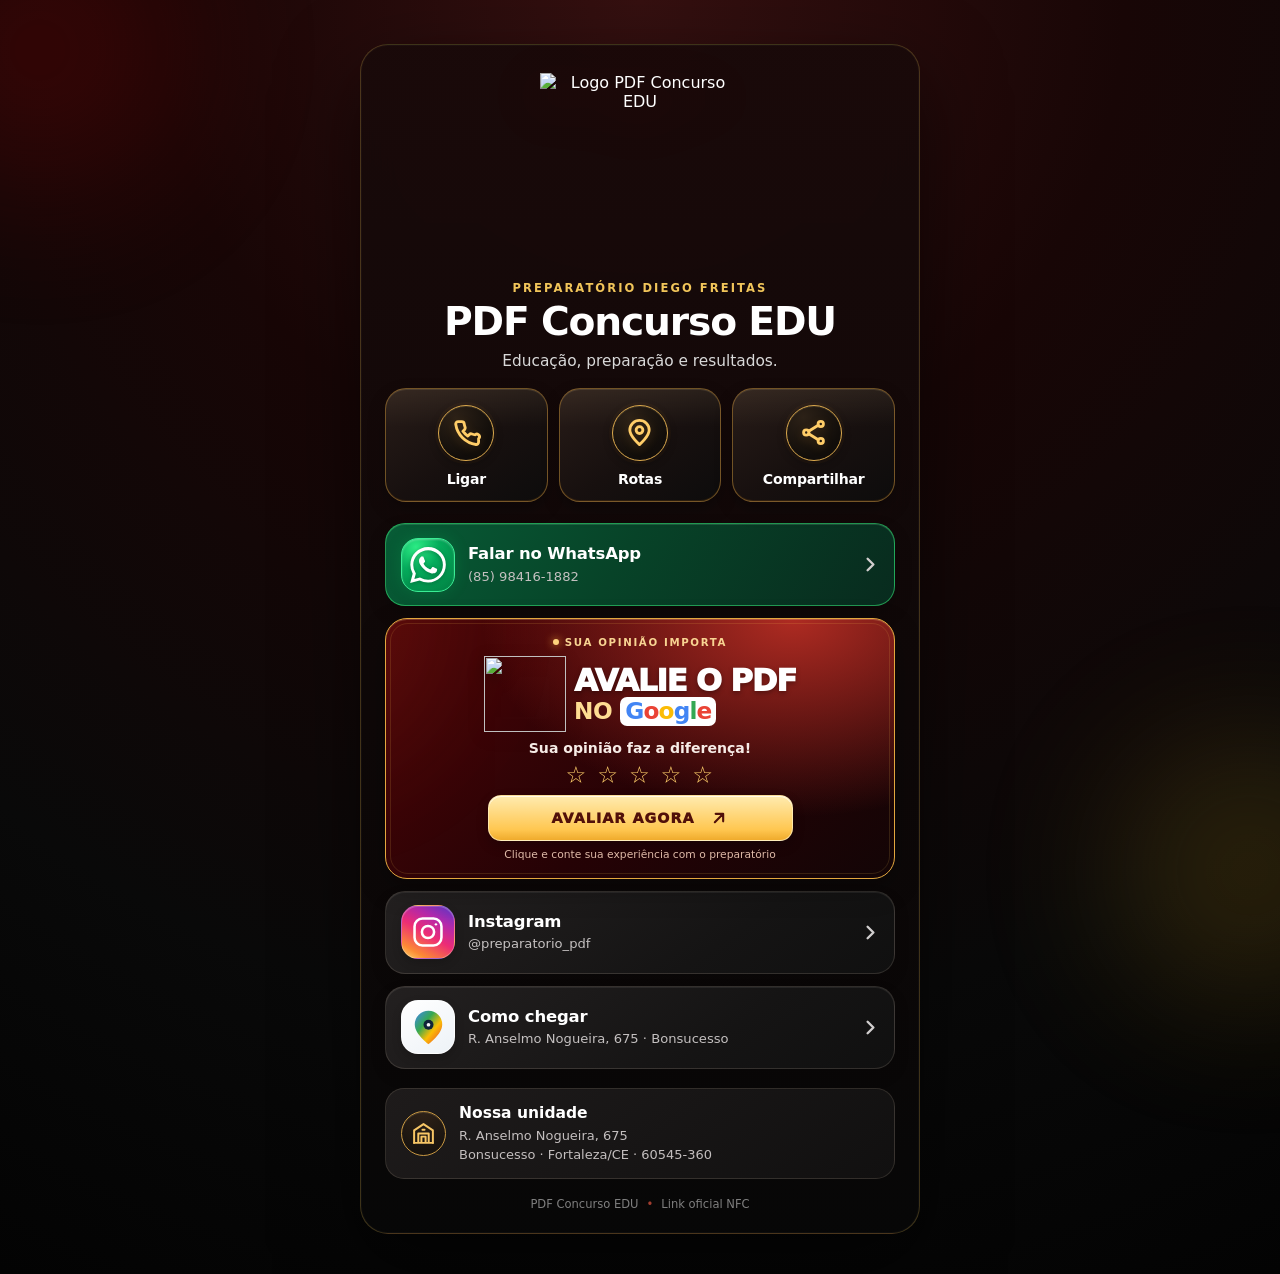
==== commit a006b28a: "style: replace location marker with school building icon" ====
--- a/index.html
+++ b/index.html
@@ -86,7 +86,7 @@
       </div>
 
       <div class="address-box">
-        <span class="address-icon"><svg class="ui-icon" xmlns="http://www.w3.org/2000/svg" viewBox="0 0 24 24" fill="none" stroke="currentColor" stroke-width="2" stroke-linecap="round" stroke-linejoin="round" aria-hidden="true" focusable="false"><path d="M20 10c0 5.2-8 12-8 12S4 15.2 4 10a8 8 0 1 1 16 0Z"/><circle cx="12" cy="10" r="2.8"/></svg></span>
+        <span class="address-icon"><svg class="ui-icon" xmlns="http://www.w3.org/2000/svg" viewBox="0 0 24 24" fill="none" stroke="currentColor" stroke-width="1.9" stroke-linecap="round" stroke-linejoin="round" aria-hidden="true" focusable="false"><path d="M3 21V9l9-6 9 6v12"/><path d="M3 21h18M7 21v-9h10v9M10 21v-6h4v6M11 8.5h2"/></svg></span>
         <div>
           <strong>Nossa unidade</strong>
           <p>R. Anselmo Nogueira, 675<br />Bonsucesso · Fortaleza/CE · 60545-360</p>
--- a/styles.css
+++ b/styles.css
@@ -53,3 +53,102 @@
 .plaque-cta-arrow .external-icon{width:20px;height:20px;stroke-width:2.55}
 .quick-action:focus-visible,.link-card:focus-visible{outline:2px solid #f8cd71;outline-offset:3px}
 @media(max-width:380px){.quick-action{min-height:73px;gap:7px}.link-card{grid-template-columns:46px minmax(0,1fr) 16px;gap:10px}.icon-bubble{width:46px;height:46px;border-radius:14px}.icon-bubble .brand-icon{width:27px;height:27px}.quick-icon .ui-icon{width:25px;height:25px}}
+
+
+/* PDF NFC · refinamento premium dos ícones e cartões · outubro/2026 */
+.quick-actions{gap:11px;margin:8px 0 21px}
+.quick-action{
+  position:relative;isolation:isolate;overflow:hidden;
+  min-height:114px;padding:13px 5px 12px;gap:10px;
+  border:1px solid rgba(218,159,64,.48);border-radius:21px;
+  background:linear-gradient(148deg,#281c18 0%,#17100f 55%,#0d0c0c 100%);
+  box-shadow:inset 0 1px 0 rgba(255,225,169,.12),inset 0 -1px 0 rgba(184,111,22,.16),0 8px 18px rgba(0,0,0,.22);
+  font-weight:750;letter-spacing:-.015em;
+}
+.quick-action::before{
+  content:"";position:absolute;inset:0 0 auto;height:34%;
+  background:linear-gradient(180deg,rgba(255,221,163,.065),transparent);pointer-events:none;z-index:-1
+}
+.quick-action:hover,.quick-action:focus-visible{
+  background:linear-gradient(148deg,#32221b,#1b1110);border-color:#f2c86d;
+  box-shadow:inset 0 1px 0 rgba(255,231,185,.2),0 12px 24px rgba(0,0,0,.25)
+}
+.quick-icon{
+  width:56px;height:56px;flex:0 0 56px;border-radius:50%;display:grid;place-items:center;
+  color:#ffcd68;border:1.5px solid #dba94d;
+  background:radial-gradient(circle at 30% 20%,#2c2117 0%,#110d0a 70%);
+  box-shadow:inset 0 1px 0 rgba(255,233,177,.1),0 3px 10px rgba(0,0,0,.32),0 0 0 3px rgba(201,127,35,.055)
+}
+.quick-icon .ui-icon{width:29px;height:29px;stroke-width:2.35;filter:drop-shadow(0 3px 5px rgba(232,150,27,.16))}
+.quick-action>span:last-child{font-size:clamp(.7rem,2.5vw,.88rem);line-height:1.15}
+.links-list{gap:12px}
+.link-card{
+  min-height:83px;grid-template-columns:54px minmax(0,1fr) 20px;
+  gap:13px;padding:13px 15px;border-radius:20px;
+  background:linear-gradient(145deg,#232020 0%,#151414 65%,#101010 100%);
+  border:1px solid rgba(202,184,164,.17);
+  box-shadow:inset 0 1px 0 rgba(255,255,255,.07),0 7px 16px rgba(0,0,0,.13)
+}
+.link-card:hover,.link-card:focus-visible{border-color:rgba(242,194,99,.63);background:linear-gradient(145deg,#282322,#171413)}
+.link-card.primary{
+  background:linear-gradient(120deg,#075c36 0%,#074328 46%,#082b1e 100%);
+  border-color:rgba(56,233,120,.55);
+  box-shadow:inset 0 1px 0 rgba(184,255,207,.14),0 8px 18px rgba(0,0,0,.18)
+}
+.icon-bubble{
+  width:54px;height:54px;border-radius:17px;
+  box-shadow:inset 0 1px 0 rgba(255,255,255,.2),0 4px 10px rgba(0,0,0,.18)
+}
+.icon-bubble .brand-icon{width:32px;height:32px}
+.icon-bubble.whatsapp{
+  background:radial-gradient(circle at 27% 16%,#2cec85 0%,#05ac5c 40%,#007c40 100%);
+  color:#fff;border:1px solid #39ed94;
+  box-shadow:inset 0 1px 2px rgba(255,255,255,.28),0 0 15px rgba(0,221,100,.17)
+}
+.icon-bubble.whatsapp .brand-icon{width:36px;height:36px;filter:drop-shadow(0 1px 2px rgba(0,0,0,.28))}
+.icon-bubble.instagram{
+  background:linear-gradient(30deg,#ffd66c 0%,#fc8a35 17%,#ed2c75 47%,#b429ac 72%,#5638ca 100%);
+  border:1px solid rgba(255,255,255,.25);color:white
+}
+.icon-bubble.instagram .brand-icon{width:34px;height:34px;stroke-width:1.8}
+.icon-bubble.maps{
+  background:linear-gradient(145deg,#fff 0%,#edf2f7 100%);
+  border:1px solid rgba(255,255,255,.65)
+}
+.icon-bubble.maps .brand-icon{width:37px;height:37px}
+.link-copy strong{font-size:1.03rem;letter-spacing:-.01em}
+.link-copy small{font-size:.82rem;color:#c4c0c0;line-height:1.32}
+.arrow{color:#d1cece}
+.arrow .chevron-icon{width:23px;height:23px;stroke-width:2.5}
+.address-box{
+  align-items:center;gap:13px;margin-top:19px;min-height:84px;padding:14px 15px;
+  background:linear-gradient(145deg,#1e1b1b,#111010);
+  border:1px solid rgba(202,184,164,.16);border-radius:19px
+}
+.address-icon{
+  flex:none;min-width:45px;width:45px;height:45px;
+  display:grid;place-items:center;border-radius:50%;
+  border:1px solid #c99842;color:#f8c665;
+  background:radial-gradient(circle at top,#2e2117,#13100d);
+  box-shadow:inset 0 1px 0 rgba(255,230,163,.13)
+}
+.address-icon .ui-icon{width:25px;height:25px;stroke-width:1.9}
+.address-box strong{font-size:.97rem}
+.address-box p{font-size:.81rem;color:#c3bebe}
+.review-plaque{border-color:#e3a73e;box-shadow:inset 0 1px 0 rgba(255,227,170,.23),0 10px 28px rgba(0,0,0,.29)}
+.plaque-cta{background:linear-gradient(180deg,#ffebaf,#ffc751 76%,#efab2c);border:1px solid rgba(255,242,195,.72)}
+@media(max-width:380px){
+  .quick-actions{gap:8px}
+  .quick-action{min-height:103px;padding:11px 3px;gap:8px;border-radius:18px}
+  .quick-icon{width:49px;height:49px;flex-basis:49px}
+  .quick-icon .ui-icon{width:26px;height:26px}
+  .quick-action>span:last-child{font-size:.7rem}
+  .link-card{grid-template-columns:46px minmax(0,1fr) 17px;gap:10px;padding:12px;min-height:74px}
+  .icon-bubble{width:46px;height:46px;border-radius:14px}
+  .icon-bubble.whatsapp .brand-icon{width:32px;height:32px}
+  .icon-bubble.instagram .brand-icon{width:29px;height:29px}
+  .icon-bubble.maps .brand-icon{width:33px;height:33px}
+  .link-copy strong{font-size:.93rem}.link-copy small{font-size:.72rem}
+  .address-box{gap:10px;padding:12px}.address-icon{width:41px;height:41px;min-width:41px}
+}
+@media(prefers-reduced-motion:reduce){.quick-action,.link-card{transition:none}}
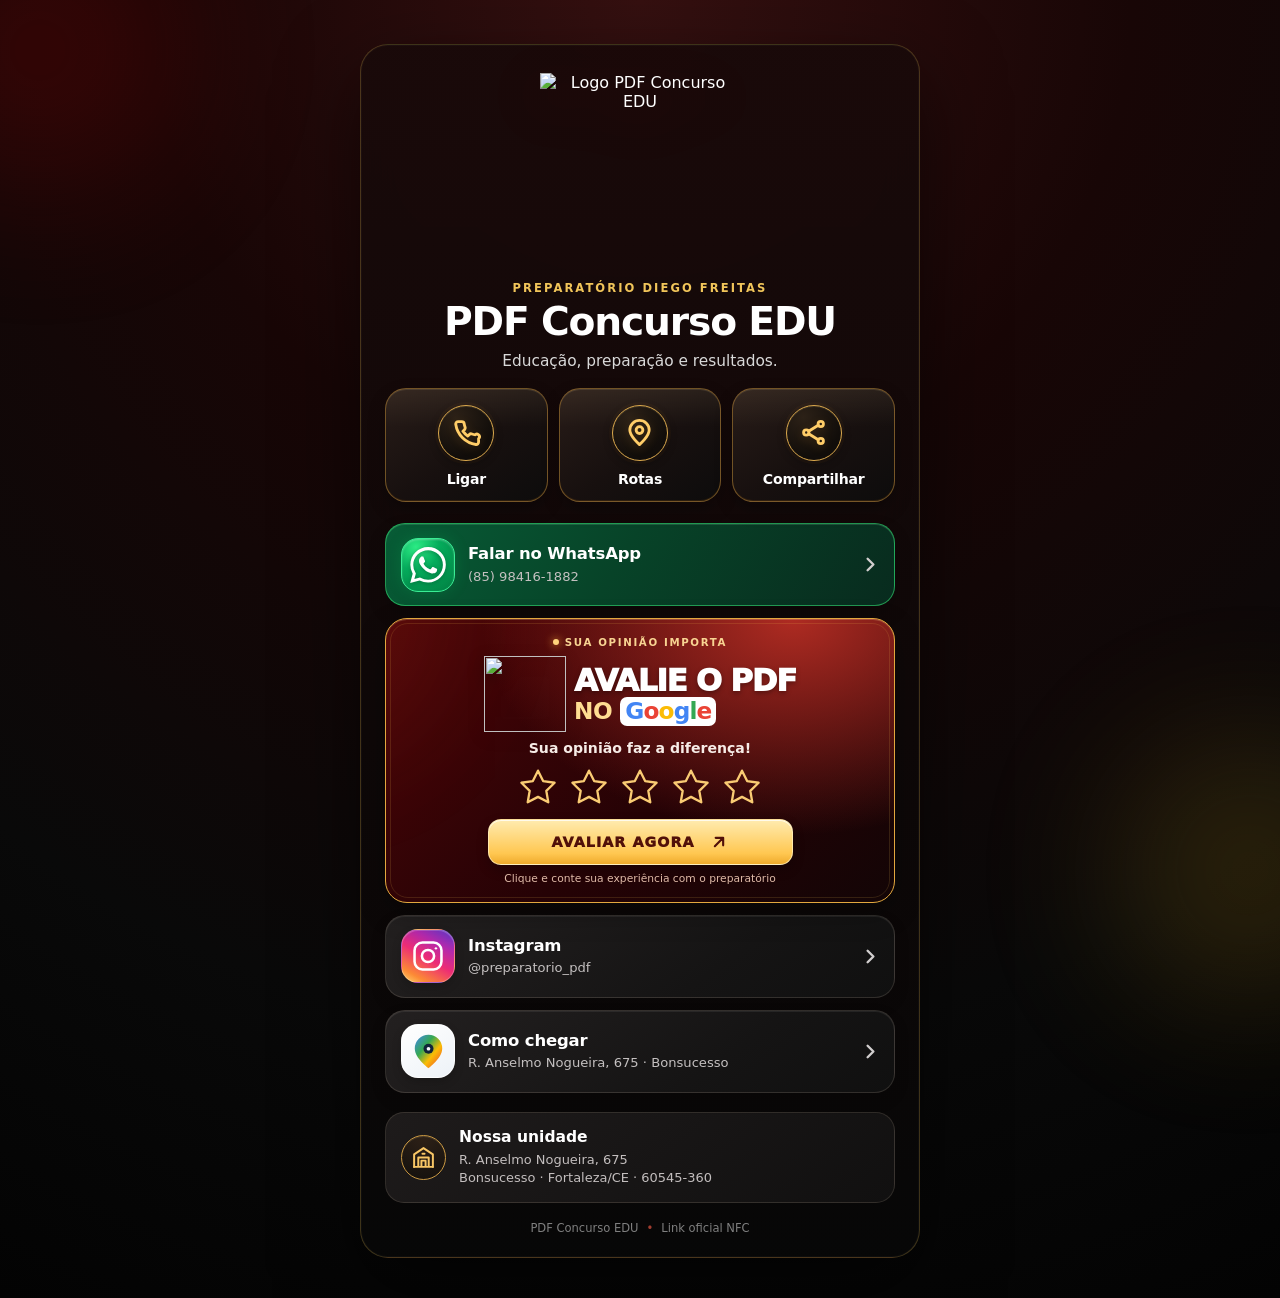
==== commit 7dadf5d4: "feat: cinco estrelas SVG para animacao de avaliacao Google" ====
--- a/index.html
+++ b/index.html
@@ -58,7 +58,13 @@
             </span>
           </span>
           <span class="plaque-desc">Sua opinião faz a diferença!</span>
-          <span class="plaque-stars" aria-label="Escolha a sua nota no Google">☆ ☆ ☆ ☆ ☆</span>
+          <span class="plaque-stars" aria-hidden="true">
+            <span class="plaque-star"><svg viewBox="0 0 24 24" focusable="false" aria-hidden="true"><path d="M12 2.2 15.08 8.44 21.97 9.44 16.99 14.3 18.17 21.16 12 17.91 5.83 21.16 7.01 14.3 2.03 9.44 8.92 8.44 12 2.2Z"/></svg></span>
+            <span class="plaque-star"><svg viewBox="0 0 24 24" focusable="false" aria-hidden="true"><path d="M12 2.2 15.08 8.44 21.97 9.44 16.99 14.3 18.17 21.16 12 17.91 5.83 21.16 7.01 14.3 2.03 9.44 8.92 8.44 12 2.2Z"/></svg></span>
+            <span class="plaque-star"><svg viewBox="0 0 24 24" focusable="false" aria-hidden="true"><path d="M12 2.2 15.08 8.44 21.97 9.44 16.99 14.3 18.17 21.16 12 17.91 5.83 21.16 7.01 14.3 2.03 9.44 8.92 8.44 12 2.2Z"/></svg></span>
+            <span class="plaque-star"><svg viewBox="0 0 24 24" focusable="false" aria-hidden="true"><path d="M12 2.2 15.08 8.44 21.97 9.44 16.99 14.3 18.17 21.16 12 17.91 5.83 21.16 7.01 14.3 2.03 9.44 8.92 8.44 12 2.2Z"/></svg></span>
+            <span class="plaque-star"><svg viewBox="0 0 24 24" focusable="false" aria-hidden="true"><path d="M12 2.2 15.08 8.44 21.97 9.44 16.99 14.3 18.17 21.16 12 17.91 5.83 21.16 7.01 14.3 2.03 9.44 8.92 8.44 12 2.2Z"/></svg></span>
+          </span>
           <span class="plaque-cta"><span>AVALIAR AGORA</span><span class="plaque-cta-arrow" aria-hidden="true"><svg class="external-icon" xmlns="http://www.w3.org/2000/svg" viewBox="0 0 24 24" fill="none" stroke="currentColor" stroke-width="2" stroke-linecap="round" stroke-linejoin="round" aria-hidden="true" focusable="false"><path d="M7 17 17 7M8 7h9v9"/></svg></span></span>
           <span class="plaque-footnote">Clique e conte sua experiência com o preparatório</span>
         </a>
--- a/styles.css
+++ b/styles.css
@@ -152,3 +152,64 @@
   .address-box{gap:10px;padding:12px}.address-icon{width:41px;height:41px;min-width:41px}
 }
 @media(prefers-reduced-motion:reduce){.quick-action,.link-card{transition:none}}
+
+
+/* Animacao flow: estrelas preenchidas uma a uma ate cinco, com pausa e reinicio. */
+.plaque-stars{
+  display:flex;justify-content:center;align-items:center;
+  gap:clamp(5px,1.8vw,11px);width:100%;min-height:44px;
+  margin:2px auto 1px;
+}
+.plaque-star{display:grid;place-items:center;flex:none;width:clamp(30px,9vw,40px);height:42px}
+.plaque-star svg{
+  width:100%;height:100%;display:block;
+  stroke:#f9cb73;stroke-width:1.4;stroke-linecap:round;stroke-linejoin:round;
+  fill:transparent;
+  transform-origin:center;
+  will-change:transform,fill;
+}
+
+.plaque-star:nth-child(1) svg{animation:pdfStarFlow1 6.5s ease-in-out infinite}
+@keyframes pdfStarFlow1{
+  0%,7%{fill:transparent;stroke:#ffcf83;transform:scale(1);filter:drop-shadow(0 0 0 transparent)}
+  14%{fill:#ffd04e;stroke:#ffe4a0;transform:scale(1.18);filter:drop-shadow(0 0 7px rgba(255,192,47,.78))}
+  19%,86%{fill:#ffcf48;stroke:#ffe59b;transform:scale(1.02);filter:drop-shadow(0 0 3px rgba(255,191,45,.4))}
+  96%,100%{fill:transparent;stroke:#ffcf83;transform:scale(1);filter:drop-shadow(0 0 0 transparent)}
+}
+
+.plaque-star:nth-child(2) svg{animation:pdfStarFlow2 6.5s ease-in-out infinite}
+@keyframes pdfStarFlow2{
+  0%,18%{fill:transparent;stroke:#ffcf83;transform:scale(1);filter:drop-shadow(0 0 0 transparent)}
+  25%{fill:#ffd04e;stroke:#ffe4a0;transform:scale(1.18);filter:drop-shadow(0 0 7px rgba(255,192,47,.78))}
+  30%,86%{fill:#ffcf48;stroke:#ffe59b;transform:scale(1.02);filter:drop-shadow(0 0 3px rgba(255,191,45,.4))}
+  96%,100%{fill:transparent;stroke:#ffcf83;transform:scale(1);filter:drop-shadow(0 0 0 transparent)}
+}
+
+.plaque-star:nth-child(3) svg{animation:pdfStarFlow3 6.5s ease-in-out infinite}
+@keyframes pdfStarFlow3{
+  0%,29%{fill:transparent;stroke:#ffcf83;transform:scale(1);filter:drop-shadow(0 0 0 transparent)}
+  36%{fill:#ffd04e;stroke:#ffe4a0;transform:scale(1.18);filter:drop-shadow(0 0 7px rgba(255,192,47,.78))}
+  41%,86%{fill:#ffcf48;stroke:#ffe59b;transform:scale(1.02);filter:drop-shadow(0 0 3px rgba(255,191,45,.4))}
+  96%,100%{fill:transparent;stroke:#ffcf83;transform:scale(1);filter:drop-shadow(0 0 0 transparent)}
+}
+
+.plaque-star:nth-child(4) svg{animation:pdfStarFlow4 6.5s ease-in-out infinite}
+@keyframes pdfStarFlow4{
+  0%,40%{fill:transparent;stroke:#ffcf83;transform:scale(1);filter:drop-shadow(0 0 0 transparent)}
+  47%{fill:#ffd04e;stroke:#ffe4a0;transform:scale(1.18);filter:drop-shadow(0 0 7px rgba(255,192,47,.78))}
+  52%,86%{fill:#ffcf48;stroke:#ffe59b;transform:scale(1.02);filter:drop-shadow(0 0 3px rgba(255,191,45,.4))}
+  96%,100%{fill:transparent;stroke:#ffcf83;transform:scale(1);filter:drop-shadow(0 0 0 transparent)}
+}
+
+.plaque-star:nth-child(5) svg{animation:pdfStarFlow5 6.5s ease-in-out infinite}
+@keyframes pdfStarFlow5{
+  0%,51%{fill:transparent;stroke:#ffcf83;transform:scale(1);filter:drop-shadow(0 0 0 transparent)}
+  58%{fill:#ffd04e;stroke:#ffe4a0;transform:scale(1.18);filter:drop-shadow(0 0 7px rgba(255,192,47,.78))}
+  63%,86%{fill:#ffcf48;stroke:#ffe59b;transform:scale(1.02);filter:drop-shadow(0 0 3px rgba(255,191,45,.4))}
+  96%,100%{fill:transparent;stroke:#ffcf83;transform:scale(1);filter:drop-shadow(0 0 0 transparent)}
+}
+
+@media(max-width:380px){.plaque-stars{gap:4px;min-height:37px}.plaque-star{width:31px;height:35px}}
+@media(prefers-reduced-motion:reduce){
+ .plaque-star svg{animation:none!important;fill:#ffcf48;stroke:#ffe59b;filter:none;transform:none;will-change:auto}
+}
